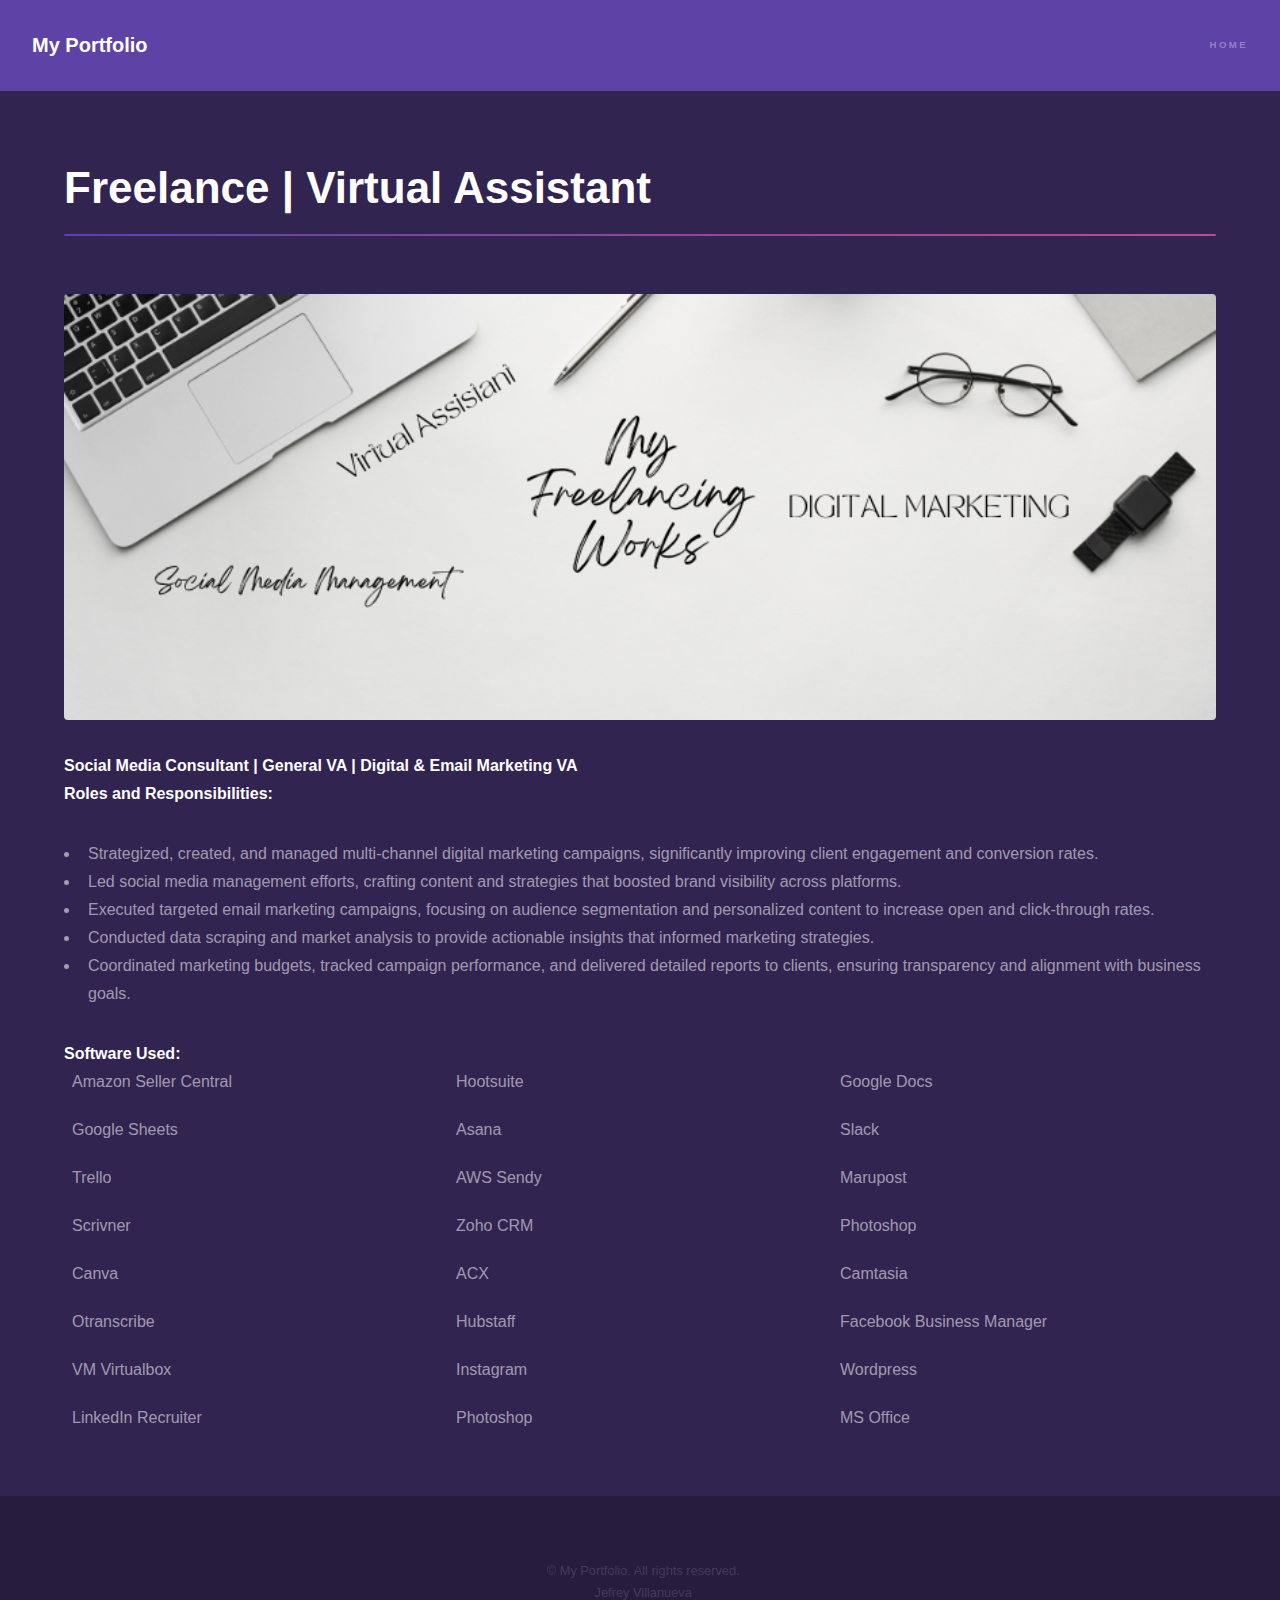
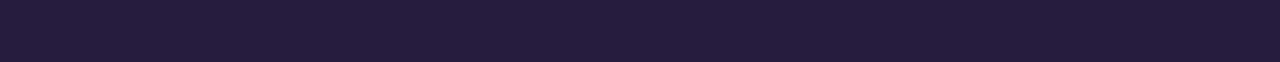
==== freelance.html @ d8a129a6 "Add files via upload" ====
<!DOCTYPE HTML>
<html>
	<head>
		<title>My Portfolio - Freelance Page</title>
		<meta charset="utf-8" />
		<meta name="viewport" content="width=device-width, initial-scale=1, user-scalable=no" />
		<link rel="stylesheet" href="assets/css/main.css" />
		<noscript><link rel="stylesheet" href="assets/css/noscript.css" /></noscript>
	</head>
	<body class="is-preload">

		<!-- Header -->
			<header id="header">
				<a href="index.html" class="title">My Portfolio</a>
				<nav>
					<ul>
						<li><a href="index.html">Home</a></li>
						<!--<li><a href="generic.html" class="active">Generic</a></li>-->
						<!-- <li><a href="elements.html">Elements</a></li> -->
					</ul>
				</nav>
			</header>

		<!-- Wrapper -->
			<div id="wrapper">

				<!-- Main -->
					<section id="main" class="wrapper">
						<div class="inner">
							<h1 class="major">Freelance | Virtual Assistant</h1>
							<span class="image fit"><img src="images/freelancing.png" alt="" /></span>
							<p><strong>Social Media Consultant | General VA | Digital & Email Marketing VA</strong><br />
								<strong>Roles and Responsibilities:</strong>
								<ul>
									<li>Strategized, created, and managed multi-channel digital marketing campaigns, significantly improving client engagement and conversion rates.</li>
									<li>Led social media management efforts, crafting content and strategies that boosted brand visibility across platforms.</li>
									<li>Executed targeted email marketing campaigns, focusing on audience segmentation and personalized content to increase open and click-through rates.</li>
									<li>Conducted data scraping and market analysis to provide actionable insights that informed marketing strategies.</li>
									<li>Coordinated marketing budgets, tracked campaign performance, and delivered detailed reports to clients, ensuring transparency and alignment with business goals.</li>
								</ul>
								<strong>Software Used:</strong>
								<style>
									.column-list {
										display: flex;
										flex-wrap: wrap;
										gap: 20px; /* Space between items */
										list-style: none; /* Remove default bullets */
										padding: 0;
									}
							
									.column-list li {
										width: calc(33.333% - 20px); /* 3 columns with gap adjustment */
									}
								</style>
								 <ul class="column-list">
									<li>Amazon Seller Central</li>
									<li>Hootsuite</li>
									<li>Google Docs</li>
									<li>Google Sheets</li>
									<li>Asana</li>
									<li>Slack</li>
									<li>Trello</li>
									<li>AWS Sendy</li>
									<li>Marupost</li>
									<li>Scrivner</li>
									<li>Zoho CRM</li>
									<li>Photoshop</li>
									<li>Canva</li>
									<li>ACX</li>
									<li>Camtasia</li>
									<li>Otranscribe</li>
									<li>Hubstaff</li>
									<li>Facebook Business Manager</li>
									<li>VM Virtualbox</li>
									<li>Instagram</li>
									<li>Wordpress</li>
									<li>LinkedIn Recruiter</li>
									<li>Photoshop</li>
									<li>MS Office</li>
									
								</ul>
							</p>
						</div>
					</section>

			</div>

		<!-- Footer -->
			<footer id="footer" class="wrapper alt">
				<div class="inner">
					<ul class="menu">
						<center><li>&copy; My Portfolio. All rights reserved.</li><li>Jefrey Villanueva</a></li></center>
					</ul>
				</div>
			</footer>

		<!-- Scripts -->
			<script src="assets/js/jquery.min.js"></script>
			<script src="assets/js/jquery.scrollex.min.js"></script>
			<script src="assets/js/jquery.scrolly.min.js"></script>
			<script src="assets/js/browser.min.js"></script>
			<script src="assets/js/breakpoints.min.js"></script>
			<script src="assets/js/util.js"></script>
			<script src="assets/js/main.js"></script>

	</body>
</html>
---- assets/css/main.css ----
@import url(fontawesome-all.min.css);


html, body, div, span, applet, object,
iframe, h1, h2, h3, h4, h5, h6, p, blockquote,
pre, a, abbr, acronym, address, big, cite,
code, del, dfn, em, img, ins, kbd, q, s, samp,
small, strike, strong, sub, sup, tt, var, b,
u, i, center, dl, dt, dd, ol, ul, li, fieldset,
form, label, legend, table, caption, tbody,
tfoot, thead, tr, th, td, article, aside,
canvas, details, embed, figure, figcaption,
footer, header, hgroup, menu, nav, output, ruby,
section, summary, time, mark, audio, video {
	margin: 0;
	padding: 0;
	border: 0;
	font-size: 100%;
	font: inherit;
	vertical-align: baseline;}

article, aside, details, figcaption, figure,
footer, header, hgroup, menu, nav, section {
	display: block;}

body {
	line-height: 1;
}

ol, ul {
	list-style: none;
}

blockquote, q {
	quotes: none;
}

	blockquote:before, blockquote:after, q:before, q:after {
		content: '';
		content: none;
	}

table {
	border-collapse: collapse;
	border-spacing: 0;
}

body {
	-webkit-text-size-adjust: none;
}

mark {
	background-color: transparent;
	color: inherit;
}

input::-moz-focus-inner {
	border: 0;
	padding: 0;
}

input, select, textarea {
	-moz-appearance: none;
	-webkit-appearance: none;
	-ms-appearance: none;
	appearance: none;
}

/* Basic */

	@-ms-viewport {
		width: device-width;
	}

	body {
		-ms-overflow-style: scrollbar;
	}

	@media screen and (max-width: 480px) {

		html, body {
			min-width: 320px;
		}

	}

	html {
		box-sizing: border-box;
	}

	*, *:before, *:after {
		box-sizing: inherit;
	}

	body {
		background: #312450;
	}

		body.is-preload *, body.is-preload *:before, body.is-preload *:after {
			-moz-animation: none !important;
			-webkit-animation: none !important;
			-ms-animation: none !important;
			animation: none !important;
			-moz-transition: none !important;
			-webkit-transition: none !important;
			-ms-transition: none !important;
			transition: none !important;
		}

/* Type */

	body, input, select, textarea {
		color: rgba(255, 255, 255, 0.55);
		font-family: Arial, Helvetica, sans-serif;
		font-size: 16.5pt;
		font-weight: normal;
		line-height: 1.75;
	}

		@media screen and (max-width: 1680px) {

			body, input, select, textarea {
				font-size: 13pt;
			}

		}

		@media screen and (max-width: 1280px) {

			body, input, select, textarea {
				font-size: 12pt;
			}

		}

		@media screen and (max-width: 360px) {

			body, input, select, textarea {
				font-size: 11pt;
			}

		}

	a {
		-moz-transition: color 0.2s ease, border-bottom-color 0.2s ease;
		-webkit-transition: color 0.2s ease, border-bottom-color 0.2s ease;
		-ms-transition: color 0.2s ease, border-bottom-color 0.2s ease;
		transition: color 0.2s ease, border-bottom-color 0.2s ease;
		border-bottom: dotted 1px rgba(255, 255, 255, 0.35);
		color: inherit;
		text-decoration: none;
	}

		a:hover {
			border-bottom-color: transparent;
			color: #ffffff;
		}

	strong, b {
		color: #ffffff;
		font-weight: bold;
	}

	em, i {
		font-style: italic;
	}

	p {
		margin: 0 0 2em 0;
	}

	h1, h2, h3, h4, h5, h6 {
		color: #ffffff;
		font-weight: bold;
		line-height: 1.5;
		margin: 0 0 0.5em 0;
	}

		h1 a, h2 a, h3 a, h4 a, h5 a, h6 a {
			color: inherit;
			text-decoration: none;
		}

	h1 {
		font-size: 2.75em;
	}

		h1.major {
			margin: 0 0 1.3em 0;
			position: relative;
			padding-bottom: 0.35em;
		}

			h1.major:after {
				background-image: -moz-linear-gradient(to right, #5e42a6, #b74e91);
				background-image: -webkit-linear-gradient(to right, #5e42a6, #b74e91);
				background-image: -ms-linear-gradient(to right, #5e42a6, #b74e91);
				background-image: linear-gradient(to right, #5e42a6, #b74e91);
				-moz-transition: max-width 0.2s ease;
				-webkit-transition: max-width 0.2s ease;
				-ms-transition: max-width 0.2s ease;
				transition: max-width 0.2s ease;
				border-radius: 0.2em;
				bottom: 0;
				content: '';
				height: 0.05em;
				position: absolute;
				right: 0;
				width: 100%;
			}

	h2 {
		font-size: 1.75em;
	}

	h3 {
		font-size: 1.1em;
	}

	h4 {
		font-size: 1em;
	}

	h5 {
		font-size: 0.8em;
	}

	h6 {
		font-size: 0.6em;
	}

	@media screen and (max-width: 736px) {

		h1 {
			font-size: 2em;
		}

		h2 {
			font-size: 1.25em;
		}

		h3 {
			font-size: 1em;
		}

		h4 {
			font-size: 0.8em;
		}

		h5 {
			font-size: 0.6em;
		}

		h6 {
			font-size: 0.6em;
		}

	}

	sub {
		font-size: 0.8em;
		position: relative;
		top: 0.5em;
	}

	sup {
		font-size: 0.8em;
		position: relative;
		top: -0.5em;
	}

	blockquote {
		border-left: solid 4px rgba(255, 255, 255, 0.15);
		font-style: italic;
		margin: 0 0 2em 0;
		padding: 0.5em 0 0.5em 2em;
	}

	code {
		background: rgba(255, 255, 255, 0.05);
		border-radius: 0.25em;
		border: solid 1px rgba(255, 255, 255, 0.15);
		font-family: "Courier New", monospace;
		font-size: 0.9em;
		margin: 0 0.25em;
		padding: 0.25em 0.65em;
	}

	pre {
		-webkit-overflow-scrolling: touch;
		font-family: "Courier New", monospace;
		font-size: 0.9em;
		margin: 0 0 2em 0;
	}

		pre code {
			display: block;
			line-height: 1.75em;
			padding: 1em 1.5em;
			overflow-x: auto;
		}

	hr {
		border: 0;
		border-bottom: solid 1px rgba(255, 255, 255, 0.15);
		margin: 2em 0;
	}

		hr.major {
			margin: 3em 0;
		}

	.align-left {
		text-align: left;
	}

	.align-center {
		text-align: center;
	}

	.align-right {
		text-align: right;
	}

/* Row */

	.row {
		display: flex;
		flex-wrap: wrap;
		box-sizing: border-box;
		align-items: stretch;
	}

		.row > * {
			box-sizing: border-box;
		}

		.row.gtr-uniform > * > :last-child {
			margin-bottom: 0;
		}

		.row.aln-left {
			justify-content: flex-start;
		}

		.row.aln-center {
			justify-content: center;
		}

		.row.aln-right {
			justify-content: flex-end;
		}

		.row.aln-top {
			align-items: flex-start;
		}

		.row.aln-middle {
			align-items: center;
		}

		.row.aln-bottom {
			align-items: flex-end;
		}

		.row > .imp {
			order: -1;
		}

		.row > .col-1 {
			width: 8.33333%;
		}

		.row > .off-1 {
			margin-left: 8.33333%;
		}

		.row > .col-2 {
			width: 16.66667%;
		}

		.row > .off-2 {
			margin-left: 16.66667%;
		}

		.row > .col-3 {
			width: 25%;
		}

		.row > .off-3 {
			margin-left: 25%;
		}

		.row > .col-4 {
			width: 33.33333%;
		}

		.row > .off-4 {
			margin-left: 33.33333%;
		}

		.row > .col-5 {
			width: 41.66667%;
		}

		.row > .off-5 {
			margin-left: 41.66667%;
		}

		.row > .col-6 {
			width: 50%;
		}

		.row > .off-6 {
			margin-left: 50%;
		}

		.row > .col-7 {
			width: 58.33333%;
		}

		.row > .off-7 {
			margin-left: 58.33333%;
		}

		.row > .col-8 {
			width: 66.66667%;
		}

		.row > .off-8 {
			margin-left: 66.66667%;
		}

		.row > .col-9 {
			width: 75%;
		}

		.row > .off-9 {
			margin-left: 75%;
		}

		.row > .col-10 {
			width: 83.33333%;
		}

		.row > .off-10 {
			margin-left: 83.33333%;
		}

		.row > .col-11 {
			width: 91.66667%;
		}

		.row > .off-11 {
			margin-left: 91.66667%;
		}

		.row > .col-12 {
			width: 100%;
		}

		.row > .off-12 {
			margin-left: 100%;
		}

		.row.gtr-0 {
			margin-top: 0;
			margin-left: 0em;
		}

			.row.gtr-0 > * {
				padding: 0 0 0 0em;
			}

			.row.gtr-0.gtr-uniform {
				margin-top: 0em;
			}

				.row.gtr-0.gtr-uniform > * {
					padding-top: 0em;
				}

		.row.gtr-25 {
			margin-top: 0;
			margin-left: -0.375em;
		}

			.row.gtr-25 > * {
				padding: 0 0 0 0.375em;
			}

			.row.gtr-25.gtr-uniform {
				margin-top: -0.375em;
			}

				.row.gtr-25.gtr-uniform > * {
					padding-top: 0.375em;
				}

		.row.gtr-50 {
			margin-top: 0;
			margin-left: -0.75em;
		}

			.row.gtr-50 > * {
				padding: 0 0 0 0.75em;
			}

			.row.gtr-50.gtr-uniform {
				margin-top: -0.75em;
			}

				.row.gtr-50.gtr-uniform > * {
					padding-top: 0.75em;
				}

		.row {
			margin-top: 0;
			margin-left: -1.5em;
		}

			.row > * {
				padding: 0 0 0 1.5em;
			}

			.row.gtr-uniform {
				margin-top: -1.5em;
			}

				.row.gtr-uniform > * {
					padding-top: 1.5em;
				}

		.row.gtr-150 {
			margin-top: 0;
			margin-left: -2.25em;
		}

			.row.gtr-150 > * {
				padding: 0 0 0 2.25em;
			}

			.row.gtr-150.gtr-uniform {
				margin-top: -2.25em;
			}

				.row.gtr-150.gtr-uniform > * {
					padding-top: 2.25em;
				}

		.row.gtr-200 {
			margin-top: 0;
			margin-left: -3em;
		}

			.row.gtr-200 > * {
				padding: 0 0 0 3em;
			}

			.row.gtr-200.gtr-uniform {
				margin-top: -3em;
			}

				.row.gtr-200.gtr-uniform > * {
					padding-top: 3em;
				}

		@media screen and (max-width: 1680px) {

			.row {
				display: flex;
				flex-wrap: wrap;
				box-sizing: border-box;
				align-items: stretch;
			}

				.row > * {
					box-sizing: border-box;
				}

				.row.gtr-uniform > * > :last-child {
					margin-bottom: 0;
				}

				.row.aln-left {
					justify-content: flex-start;
				}

				.row.aln-center {
					justify-content: center;
				}

				.row.aln-right {
					justify-content: flex-end;
				}

				.row.aln-top {
					align-items: flex-start;
				}

				.row.aln-middle {
					align-items: center;
				}

				.row.aln-bottom {
					align-items: flex-end;
				}

				.row > .imp-xlarge {
					order: -1;
				}

				.row > .col-1-xlarge {
					width: 8.33333%;
				}

				.row > .off-1-xlarge {
					margin-left: 8.33333%;
				}

				.row > .col-2-xlarge {
					width: 16.66667%;
				}

				.row > .off-2-xlarge {
					margin-left: 16.66667%;
				}

				.row > .col-3-xlarge {
					width: 25%;
				}

				.row > .off-3-xlarge {
					margin-left: 25%;
				}

				.row > .col-4-xlarge {
					width: 33.33333%;
				}

				.row > .off-4-xlarge {
					margin-left: 33.33333%;
				}

				.row > .col-5-xlarge {
					width: 41.66667%;
				}

				.row > .off-5-xlarge {
					margin-left: 41.66667%;
				}

				.row > .col-6-xlarge {
					width: 50%;
				}

				.row > .off-6-xlarge {
					margin-left: 50%;
				}

				.row > .col-7-xlarge {
					width: 58.33333%;
				}

				.row > .off-7-xlarge {
					margin-left: 58.33333%;
				}

				.row > .col-8-xlarge {
					width: 66.66667%;
				}

				.row > .off-8-xlarge {
					margin-left: 66.66667%;
				}

				.row > .col-9-xlarge {
					width: 75%;
				}

				.row > .off-9-xlarge {
					margin-left: 75%;
				}

				.row > .col-10-xlarge {
					width: 83.33333%;
				}

				.row > .off-10-xlarge {
					margin-left: 83.33333%;
				}

				.row > .col-11-xlarge {
					width: 91.66667%;
				}

				.row > .off-11-xlarge {
					margin-left: 91.66667%;
				}

				.row > .col-12-xlarge {
					width: 100%;
				}

				.row > .off-12-xlarge {
					margin-left: 100%;
				}

				.row.gtr-0 {
					margin-top: 0;
					margin-left: 0em;
				}

					.row.gtr-0 > * {
						padding: 0 0 0 0em;
					}

					.row.gtr-0.gtr-uniform {
						margin-top: 0em;
					}

						.row.gtr-0.gtr-uniform > * {
							padding-top: 0em;
						}

				.row.gtr-25 {
					margin-top: 0;
					margin-left: -0.375em;
				}

					.row.gtr-25 > * {
						padding: 0 0 0 0.375em;
					}

					.row.gtr-25.gtr-uniform {
						margin-top: -0.375em;
					}

						.row.gtr-25.gtr-uniform > * {
							padding-top: 0.375em;
						}

				.row.gtr-50 {
					margin-top: 0;
					margin-left: -0.75em;
				}

					.row.gtr-50 > * {
						padding: 0 0 0 0.75em;
					}

					.row.gtr-50.gtr-uniform {
						margin-top: -0.75em;
					}

						.row.gtr-50.gtr-uniform > * {
							padding-top: 0.75em;
						}

				.row {
					margin-top: 0;
					margin-left: -1.5em;
				}

					.row > * {
						padding: 0 0 0 1.5em;
					}

					.row.gtr-uniform {
						margin-top: -1.5em;
					}

						.row.gtr-uniform > * {
							padding-top: 1.5em;
						}

				.row.gtr-150 {
					margin-top: 0;
					margin-left: -2.25em;
				}

					.row.gtr-150 > * {
						padding: 0 0 0 2.25em;
					}

					.row.gtr-150.gtr-uniform {
						margin-top: -2.25em;
					}

						.row.gtr-150.gtr-uniform > * {
							padding-top: 2.25em;
						}

				.row.gtr-200 {
					margin-top: 0;
					margin-left: -3em;
				}

					.row.gtr-200 > * {
						padding: 0 0 0 3em;
					}

					.row.gtr-200.gtr-uniform {
						margin-top: -3em;
					}

						.row.gtr-200.gtr-uniform > * {
							padding-top: 3em;
						}

		}

		@media screen and (max-width: 1280px) {

			.row {
				display: flex;
				flex-wrap: wrap;
				box-sizing: border-box;
				align-items: stretch;
			}

				.row > * {
					box-sizing: border-box;
				}

				.row.gtr-uniform > * > :last-child {
					margin-bottom: 0;
				}

				.row.aln-left {
					justify-content: flex-start;
				}

				.row.aln-center {
					justify-content: center;
				}

				.row.aln-right {
					justify-content: flex-end;
				}

				.row.aln-top {
					align-items: flex-start;
				}

				.row.aln-middle {
					align-items: center;
				}

				.row.aln-bottom {
					align-items: flex-end;
				}

				.row > .imp-large {
					order: -1;
				}

				.row > .col-1-large {
					width: 8.33333%;
				}

				.row > .off-1-large {
					margin-left: 8.33333%;
				}

				.row > .col-2-large {
					width: 16.66667%;
				}

				.row > .off-2-large {
					margin-left: 16.66667%;
				}

				.row > .col-3-large {
					width: 25%;
				}

				.row > .off-3-large {
					margin-left: 25%;
				}

				.row > .col-4-large {
					width: 33.33333%;
				}

				.row > .off-4-large {
					margin-left: 33.33333%;
				}

				.row > .col-5-large {
					width: 41.66667%;
				}

				.row > .off-5-large {
					margin-left: 41.66667%;
				}

				.row > .col-6-large {
					width: 50%;
				}

				.row > .off-6-large {
					margin-left: 50%;
				}

				.row > .col-7-large {
					width: 58.33333%;
				}

				.row > .off-7-large {
					margin-left: 58.33333%;
				}

				.row > .col-8-large {
					width: 66.66667%;
				}

				.row > .off-8-large {
					margin-left: 66.66667%;
				}

				.row > .col-9-large {
					width: 75%;
				}

				.row > .off-9-large {
					margin-left: 75%;
				}

				.row > .col-10-large {
					width: 83.33333%;
				}

				.row > .off-10-large {
					margin-left: 83.33333%;
				}

				.row > .col-11-large {
					width: 91.66667%;
				}

				.row > .off-11-large {
					margin-left: 91.66667%;
				}

				.row > .col-12-large {
					width: 100%;
				}

				.row > .off-12-large {
					margin-left: 100%;
				}

				.row.gtr-0 {
					margin-top: 0;
					margin-left: 0em;
				}

					.row.gtr-0 > * {
						padding: 0 0 0 0em;
					}

					.row.gtr-0.gtr-uniform {
						margin-top: 0em;
					}

						.row.gtr-0.gtr-uniform > * {
							padding-top: 0em;
						}

				.row.gtr-25 {
					margin-top: 0;
					margin-left: -0.375em;
				}

					.row.gtr-25 > * {
						padding: 0 0 0 0.375em;
					}

					.row.gtr-25.gtr-uniform {
						margin-top: -0.375em;
					}

						.row.gtr-25.gtr-uniform > * {
							padding-top: 0.375em;
						}

				.row.gtr-50 {
					margin-top: 0;
					margin-left: -0.75em;
				}

					.row.gtr-50 > * {
						padding: 0 0 0 0.75em;
					}

					.row.gtr-50.gtr-uniform {
						margin-top: -0.75em;
					}

						.row.gtr-50.gtr-uniform > * {
							padding-top: 0.75em;
						}

				.row {
					margin-top: 0;
					margin-left: -1.5em;
				}

					.row > * {
						padding: 0 0 0 1.5em;
					}

					.row.gtr-uniform {
						margin-top: -1.5em;
					}

						.row.gtr-uniform > * {
							padding-top: 1.5em;
						}

				.row.gtr-150 {
					margin-top: 0;
					margin-left: -2.25em;
				}

					.row.gtr-150 > * {
						padding: 0 0 0 2.25em;
					}

					.row.gtr-150.gtr-uniform {
						margin-top: -2.25em;
					}

						.row.gtr-150.gtr-uniform > * {
							padding-top: 2.25em;
						}

				.row.gtr-200 {
					margin-top: 0;
					margin-left: -3em;
				}

					.row.gtr-200 > * {
						padding: 0 0 0 3em;
					}

					.row.gtr-200.gtr-uniform {
						margin-top: -3em;
					}

						.row.gtr-200.gtr-uniform > * {
							padding-top: 3em;
						}

		}

		@media screen and (max-width: 980px) {

			.row {
				display: flex;
				flex-wrap: wrap;
				box-sizing: border-box;
				align-items: stretch;
			}

				.row > * {
					box-sizing: border-box;
				}

				.row.gtr-uniform > * > :last-child {
					margin-bottom: 0;
				}

				.row.aln-left {
					justify-content: flex-start;
				}

				.row.aln-center {
					justify-content: center;
				}

				.row.aln-right {
					justify-content: flex-end;
				}

				.row.aln-top {
					align-items: flex-start;
				}

				.row.aln-middle {
					align-items: center;
				}

				.row.aln-bottom {
					align-items: flex-end;
				}

				.row > .imp-medium {
					order: -1;
				}

				.row > .col-1-medium {
					width: 8.33333%;
				}

				.row > .off-1-medium {
					margin-left: 8.33333%;
				}

				.row > .col-2-medium {
					width: 16.66667%;
				}

				.row > .off-2-medium {
					margin-left: 16.66667%;
				}

				.row > .col-3-medium {
					width: 25%;
				}

				.row > .off-3-medium {
					margin-left: 25%;
				}

				.row > .col-4-medium {
					width: 33.33333%;
				}

				.row > .off-4-medium {
					margin-left: 33.33333%;
				}

				.row > .col-5-medium {
					width: 41.66667%;
				}

				.row > .off-5-medium {
					margin-left: 41.66667%;
				}

				.row > .col-6-medium {
					width: 50%;
				}

				.row > .off-6-medium {
					margin-left: 50%;
				}

				.row > .col-7-medium {
					width: 58.33333%;
				}

				.row > .off-7-medium {
					margin-left: 58.33333%;
				}

				.row > .col-8-medium {
					width: 66.66667%;
				}

				.row > .off-8-medium {
					margin-left: 66.66667%;
				}

				.row > .col-9-medium {
					width: 75%;
				}

				.row > .off-9-medium {
					margin-left: 75%;
				}

				.row > .col-10-medium {
					width: 83.33333%;
				}

				.row > .off-10-medium {
					margin-left: 83.33333%;
				}

				.row > .col-11-medium {
					width: 91.66667%;
				}

				.row > .off-11-medium {
					margin-left: 91.66667%;
				}

				.row > .col-12-medium {
					width: 100%;
				}

				.row > .off-12-medium {
					margin-left: 100%;
				}

				.row.gtr-0 {
					margin-top: 0;
					margin-left: 0em;
				}

					.row.gtr-0 > * {
						padding: 0 0 0 0em;
					}

					.row.gtr-0.gtr-uniform {
						margin-top: 0em;
					}

						.row.gtr-0.gtr-uniform > * {
							padding-top: 0em;
						}

				.row.gtr-25 {
					margin-top: 0;
					margin-left: -0.375em;
				}

					.row.gtr-25 > * {
						padding: 0 0 0 0.375em;
					}

					.row.gtr-25.gtr-uniform {
						margin-top: -0.375em;
					}

						.row.gtr-25.gtr-uniform > * {
							padding-top: 0.375em;
						}

				.row.gtr-50 {
					margin-top: 0;
					margin-left: -0.75em;
				}

					.row.gtr-50 > * {
						padding: 0 0 0 0.75em;
					}

					.row.gtr-50.gtr-uniform {
						margin-top: -0.75em;
					}

						.row.gtr-50.gtr-uniform > * {
							padding-top: 0.75em;
						}

				.row {
					margin-top: 0;
					margin-left: -1.5em;
				}

					.row > * {
						padding: 0 0 0 1.5em;
					}

					.row.gtr-uniform {
						margin-top: -1.5em;
					}

						.row.gtr-uniform > * {
							padding-top: 1.5em;
						}

				.row.gtr-150 {
					margin-top: 0;
					margin-left: -2.25em;
				}

					.row.gtr-150 > * {
						padding: 0 0 0 2.25em;
					}

					.row.gtr-150.gtr-uniform {
						margin-top: -2.25em;
					}

						.row.gtr-150.gtr-uniform > * {
							padding-top: 2.25em;
						}

				.row.gtr-200 {
					margin-top: 0;
					margin-left: -3em;
				}

					.row.gtr-200 > * {
						padding: 0 0 0 3em;
					}

					.row.gtr-200.gtr-uniform {
						margin-top: -3em;
					}

						.row.gtr-200.gtr-uniform > * {
							padding-top: 3em;
						}

		}

		@media screen and (max-width: 736px) {

			.row {
				display: flex;
				flex-wrap: wrap;
				box-sizing: border-box;
				align-items: stretch;
			}

				.row > * {
					box-sizing: border-box;
				}

				.row.gtr-uniform > * > :last-child {
					margin-bottom: 0;
				}

				.row.aln-left {
					justify-content: flex-start;
				}

				.row.aln-center {
					justify-content: center;
				}

				.row.aln-right {
					justify-content: flex-end;
				}

				.row.aln-top {
					align-items: flex-start;
				}

				.row.aln-middle {
					align-items: center;
				}

				.row.aln-bottom {
					align-items: flex-end;
				}

				.row > .imp-small {
					order: -1;
				}

				.row > .col-1-small {
					width: 8.33333%;
				}

				.row > .off-1-small {
					margin-left: 8.33333%;
				}

				.row > .col-2-small {
					width: 16.66667%;
				}

				.row > .off-2-small {
					margin-left: 16.66667%;
				}

				.row > .col-3-small {
					width: 25%;
				}

				.row > .off-3-small {
					margin-left: 25%;
				}

				.row > .col-4-small {
					width: 33.33333%;
				}

				.row > .off-4-small {
					margin-left: 33.33333%;
				}

				.row > .col-5-small {
					width: 41.66667%;
				}

				.row > .off-5-small {
					margin-left: 41.66667%;
				}

				.row > .col-6-small {
					width: 50%;
				}

				.row > .off-6-small {
					margin-left: 50%;
				}

				.row > .col-7-small {
					width: 58.33333%;
				}

				.row > .off-7-small {
					margin-left: 58.33333%;
				}

				.row > .col-8-small {
					width: 66.66667%;
				}

				.row > .off-8-small {
					margin-left: 66.66667%;
				}

				.row > .col-9-small {
					width: 75%;
				}

				.row > .off-9-small {
					margin-left: 75%;
				}

				.row > .col-10-small {
					width: 83.33333%;
				}

				.row > .off-10-small {
					margin-left: 83.33333%;
				}

				.row > .col-11-small {
					width: 91.66667%;
				}

				.row > .off-11-small {
					margin-left: 91.66667%;
				}

				.row > .col-12-small {
					width: 100%;
				}

				.row > .off-12-small {
					margin-left: 100%;
				}

				.row.gtr-0 {
					margin-top: 0;
					margin-left: 0em;
				}

					.row.gtr-0 > * {
						padding: 0 0 0 0em;
					}

					.row.gtr-0.gtr-uniform {
						margin-top: 0em;
					}

						.row.gtr-0.gtr-uniform > * {
							padding-top: 0em;
						}

				.row.gtr-25 {
					margin-top: 0;
					margin-left: -0.375em;
				}

					.row.gtr-25 > * {
						padding: 0 0 0 0.375em;
					}

					.row.gtr-25.gtr-uniform {
						margin-top: -0.375em;
					}

						.row.gtr-25.gtr-uniform > * {
							padding-top: 0.375em;
						}

				.row.gtr-50 {
					margin-top: 0;
					margin-left: -0.75em;
				}

					.row.gtr-50 > * {
						padding: 0 0 0 0.75em;
					}

					.row.gtr-50.gtr-uniform {
						margin-top: -0.75em;
					}

						.row.gtr-50.gtr-uniform > * {
							padding-top: 0.75em;
						}

				.row {
					margin-top: 0;
					margin-left: -1.5em;
				}

					.row > * {
						padding: 0 0 0 1.5em;
					}

					.row.gtr-uniform {
						margin-top: -1.5em;
					}

						.row.gtr-uniform > * {
							padding-top: 1.5em;
						}

				.row.gtr-150 {
					margin-top: 0;
					margin-left: -2.25em;
				}

					.row.gtr-150 > * {
						padding: 0 0 0 2.25em;
					}

					.row.gtr-150.gtr-uniform {
						margin-top: -2.25em;
					}

						.row.gtr-150.gtr-uniform > * {
							padding-top: 2.25em;
						}

				.row.gtr-200 {
					margin-top: 0;
					margin-left: -3em;
				}

					.row.gtr-200 > * {
						padding: 0 0 0 3em;
					}

					.row.gtr-200.gtr-uniform {
						margin-top: -3em;
					}

						.row.gtr-200.gtr-uniform > * {
							padding-top: 3em;
						}

		}

		@media screen and (max-width: 480px) {

			.row {
				display: flex;
				flex-wrap: wrap;
				box-sizing: border-box;
				align-items: stretch;
			}

				.row > * {
					box-sizing: border-box;
				}

				.row.gtr-uniform > * > :last-child {
					margin-bottom: 0;
				}

				.row.aln-left {
					justify-content: flex-start;
				}

				.row.aln-center {
					justify-content: center;
				}

				.row.aln-right {
					justify-content: flex-end;
				}

				.row.aln-top {
					align-items: flex-start;
				}

				.row.aln-middle {
					align-items: center;
				}

				.row.aln-bottom {
					align-items: flex-end;
				}

				.row > .imp-xsmall {
					order: -1;
				}

				.row > .col-1-xsmall {
					width: 8.33333%;
				}

				.row > .off-1-xsmall {
					margin-left: 8.33333%;
				}

				.row > .col-2-xsmall {
					width: 16.66667%;
				}

				.row > .off-2-xsmall {
					margin-left: 16.66667%;
				}

				.row > .col-3-xsmall {
					width: 25%;
				}

				.row > .off-3-xsmall {
					margin-left: 25%;
				}

				.row > .col-4-xsmall {
					width: 33.33333%;
				}

				.row > .off-4-xsmall {
					margin-left: 33.33333%;
				}

				.row > .col-5-xsmall {
					width: 41.66667%;
				}

				.row > .off-5-xsmall {
					margin-left: 41.66667%;
				}

				.row > .col-6-xsmall {
					width: 50%;
				}

				.row > .off-6-xsmall {
					margin-left: 50%;
				}

				.row > .col-7-xsmall {
					width: 58.33333%;
				}

				.row > .off-7-xsmall {
					margin-left: 58.33333%;
				}

				.row > .col-8-xsmall {
					width: 66.66667%;
				}

				.row > .off-8-xsmall {
					margin-left: 66.66667%;
				}

				.row > .col-9-xsmall {
					width: 75%;
				}

				.row > .off-9-xsmall {
					margin-left: 75%;
				}

				.row > .col-10-xsmall {
					width: 83.33333%;
				}

				.row > .off-10-xsmall {
					margin-left: 83.33333%;
				}

				.row > .col-11-xsmall {
					width: 91.66667%;
				}

				.row > .off-11-xsmall {
					margin-left: 91.66667%;
				}

				.row > .col-12-xsmall {
					width: 100%;
				}

				.row > .off-12-xsmall {
					margin-left: 100%;
				}

				.row.gtr-0 {
					margin-top: 0;
					margin-left: 0em;
				}

					.row.gtr-0 > * {
						padding: 0 0 0 0em;
					}

					.row.gtr-0.gtr-uniform {
						margin-top: 0em;
					}

						.row.gtr-0.gtr-uniform > * {
							padding-top: 0em;
						}

				.row.gtr-25 {
					margin-top: 0;
					margin-left: -0.375em;
				}

					.row.gtr-25 > * {
						padding: 0 0 0 0.375em;
					}

					.row.gtr-25.gtr-uniform {
						margin-top: -0.375em;
					}

						.row.gtr-25.gtr-uniform > * {
							padding-top: 0.375em;
						}

				.row.gtr-50 {
					margin-top: 0;
					margin-left: -0.75em;
				}

					.row.gtr-50 > * {
						padding: 0 0 0 0.75em;
					}

					.row.gtr-50.gtr-uniform {
						margin-top: -0.75em;
					}

						.row.gtr-50.gtr-uniform > * {
							padding-top: 0.75em;
						}

				.row {
					margin-top: 0;
					margin-left: -1.5em;
				}

					.row > * {
						padding: 0 0 0 1.5em;
					}

					.row.gtr-uniform {
						margin-top: -1.5em;
					}

						.row.gtr-uniform > * {
							padding-top: 1.5em;
						}

				.row.gtr-150 {
					margin-top: 0;
					margin-left: -2.25em;
				}

					.row.gtr-150 > * {
						padding: 0 0 0 2.25em;
					}

					.row.gtr-150.gtr-uniform {
						margin-top: -2.25em;
					}

						.row.gtr-150.gtr-uniform > * {
							padding-top: 2.25em;
						}

				.row.gtr-200 {
					margin-top: 0;
					margin-left: -3em;
				}

					.row.gtr-200 > * {
						padding: 0 0 0 3em;
					}

					.row.gtr-200.gtr-uniform {
						margin-top: -3em;
					}

						.row.gtr-200.gtr-uniform > * {
							padding-top: 3em;
						}

		}

/* Box */

	.box {
		border-radius: 0.25em;
		border: solid 1px rgba(255, 255, 255, 0.15);
		margin-bottom: 2em;
		padding: 1.5em;
	}

		.box > :last-child,
		.box > :last-child > :last-child,
		.box > :last-child > :last-child > :last-child {
			margin-bottom: 0;
		}

		.box.alt {
			border: 0;
			border-radius: 0;
			padding: 0;
		}

/* Button */

	input[type="submit"],
	input[type="reset"],
	input[type="button"],
	button,
	.button {
		-moz-appearance: none;
		-webkit-appearance: none;
		-ms-appearance: none;
		appearance: none;
		-moz-transition: border-color 0.2s ease;
		-webkit-transition: border-color 0.2s ease;
		-ms-transition: border-color 0.2s ease;
		transition: border-color 0.2s ease;
		background-color: transparent;
		border: solid 1px !important;
		border-color: rgba(255, 255, 255, 0.15) !important;
		border-radius: 3em;
		color: #ffffff !important;
		cursor: pointer;
		display: inline-block;
		font-size: 0.6em;
		font-weight: bold;
		height: calc(4.75em + 2px);
		letter-spacing: 0.25em;
		line-height: 4.75em;
		outline: 0;
		padding: 0 3.75em;
		position: relative;
		text-align: center;
		text-decoration: none;
		text-transform: uppercase;
		white-space: nowrap;
	}

		input[type="submit"]:after,
		input[type="reset"]:after,
		input[type="button"]:after,
		button:after,
		.button:after {
			-moz-transform: scale(0.25);
			-webkit-transform: scale(0.25);
			-ms-transform: scale(0.25);
			transform: scale(0.25);
			pointer-events: none;
			-moz-transition: opacity 0.2s ease, -moz-transform 0.2s ease;
			-webkit-transition: opacity 0.2s ease, -webkit-transform 0.2s ease;
			-ms-transition: opacity 0.2s ease, -ms-transform 0.2s ease;
			transition: opacity 0.2s ease, transform 0.2s ease;
			background: #ffffff;
			border-radius: 3em;
			content: '';
			height: 100%;
			left: 0;
			opacity: 0;
			position: absolute;
			top: 0;
			width: 100%;
		}

		input[type="submit"].icon:before,
		input[type="reset"].icon:before,
		input[type="button"].icon:before,
		button.icon:before,
		.button.icon:before {
			margin-right: 0.75em;
		}

		input[type="submit"].fit,
		input[type="reset"].fit,
		input[type="button"].fit,
		button.fit,
		.button.fit {
			width: 100%;
		}

		input[type="submit"].small,
		input[type="reset"].small,
		input[type="button"].small,
		button.small,
		.button.small {
			font-size: 0.4em;
		}

		input[type="submit"].large,
		input[type="reset"].large,
		input[type="button"].large,
		button.large,
		.button.large {
			font-size: 0.8em;
		}

		input[type="submit"].primary,
		input[type="reset"].primary,
		input[type="button"].primary,
		button.primary,
		.button.primary {
			background-color: #ffffff;
			color: #312450 !important;
		}

			input[type="submit"].primary:after,
			input[type="reset"].primary:after,
			input[type="button"].primary:after,
			button.primary:after,
			.button.primary:after {
				display: none;
			}

		input[type="submit"].disabled, input[type="submit"]:disabled,
		input[type="reset"].disabled,
		input[type="reset"]:disabled,
		input[type="button"].disabled,
		input[type="button"]:disabled,
		button.disabled,
		button:disabled,
		.button.disabled,
		.button:disabled {
			cursor: default;
			opacity: 0.5;
			pointer-events: none;
		}

		input[type="submit"]:hover,
		input[type="reset"]:hover,
		input[type="button"]:hover,
		button:hover,
		.button:hover {
			border-color: rgba(255, 255, 255, 0.55) !important;
		}

			input[type="submit"]:hover:after,
			input[type="reset"]:hover:after,
			input[type="button"]:hover:after,
			button:hover:after,
			.button:hover:after {
				opacity: 0.05;
				-moz-transform: scale(1);
				-webkit-transform: scale(1);
				-ms-transform: scale(1);
				transform: scale(1);
			}

			input[type="submit"]:hover:active,
			input[type="reset"]:hover:active,
			input[type="button"]:hover:active,
			button:hover:active,
			.button:hover:active {
				border-color: #ffffff !important;
			}

				input[type="submit"]:hover:active:after,
				input[type="reset"]:hover:active:after,
				input[type="button"]:hover:active:after,
				button:hover:active:after,
				.button:hover:active:after {
					opacity: 0.1;
				}

/* Features */

	.features {
		display: -moz-flex;
		display: -webkit-flex;
		display: -ms-flex;
		display: flex;
		-moz-flex-wrap: wrap;
		-webkit-flex-wrap: wrap;
		-ms-flex-wrap: wrap;
		flex-wrap: wrap;
		border-radius: 0.25em;
		border: solid 1px rgba(255, 255, 255, 0.15);
		background: rgba(255, 255, 255, 0.05);
		margin: 0 0 2em 0;
	}

		.features section {
			padding: 3.5em 3em 1em 7em ;
			width: 50%;
			border-top: solid 1px rgba(255, 255, 255, 0.15);
			position: relative;
		}

			.features section:nth-child(-n + 2) {
				border-top-width: 0;
			}

			.features section:nth-child(2n) {
				border-left: solid 1px rgba(255, 255, 255, 0.15);
			}

			.features section .icon {
				-moz-transition: opacity 0.5s ease, -moz-transform 0.5s ease;
				-webkit-transition: opacity 0.5s ease, -webkit-transform 0.5s ease;
				-ms-transition: opacity 0.5s ease, -ms-transform 0.5s ease;
				transition: opacity 0.5s ease, transform 0.5s ease;
				-moz-transition-delay: 1s;
				-webkit-transition-delay: 1s;
				-ms-transition-delay: 1s;
				transition-delay: 1s;
				-moz-transform: scale(1);
				-webkit-transform: scale(1);
				-ms-transform: scale(1);
				transform: scale(1);
				position: absolute;
				left: 3em;
				top: 3em;
				opacity: 1;
			}

			.features section:nth-child(1) .icon {
				-moz-transition-delay: 0.15s;
				-webkit-transition-delay: 0.15s;
				-ms-transition-delay: 0.15s;
				transition-delay: 0.15s;
			}

			.features section:nth-child(2) .icon {
				-moz-transition-delay: 0.3s;
				-webkit-transition-delay: 0.3s;
				-ms-transition-delay: 0.3s;
				transition-delay: 0.3s;
			}

			.features section:nth-child(3) .icon {
				-moz-transition-delay: 0.45s;
				-webkit-transition-delay: 0.45s;
				-ms-transition-delay: 0.45s;
				transition-delay: 0.45s;
			}

			.features section:nth-child(4) .icon {
				-moz-transition-delay: 0.6s;
				-webkit-transition-delay: 0.6s;
				-ms-transition-delay: 0.6s;
				transition-delay: 0.6s;
			}

			.features section:nth-child(5) .icon {
				-moz-transition-delay: 0.75s;
				-webkit-transition-delay: 0.75s;
				-ms-transition-delay: 0.75s;
				transition-delay: 0.75s;
			}

			.features section:nth-child(6) .icon {
				-moz-transition-delay: 0.9s;
				-webkit-transition-delay: 0.9s;
				-ms-transition-delay: 0.9s;
				transition-delay: 0.9s;
			}

			.features section:nth-child(7) .icon {
				-moz-transition-delay: 1.05s;
				-webkit-transition-delay: 1.05s;
				-ms-transition-delay: 1.05s;
				transition-delay: 1.05s;
			}

			.features section:nth-child(8) .icon {
				-moz-transition-delay: 1.2s;
				-webkit-transition-delay: 1.2s;
				-ms-transition-delay: 1.2s;
				transition-delay: 1.2s;
			}

			.features section:nth-child(9) .icon {
				-moz-transition-delay: 1.35s;
				-webkit-transition-delay: 1.35s;
				-ms-transition-delay: 1.35s;
				transition-delay: 1.35s;
			}

			.features section:nth-child(10) .icon {
				-moz-transition-delay: 1.5s;
				-webkit-transition-delay: 1.5s;
				-ms-transition-delay: 1.5s;
				transition-delay: 1.5s;
			}

			.features section:nth-child(11) .icon {
				-moz-transition-delay: 1.65s;
				-webkit-transition-delay: 1.65s;
				-ms-transition-delay: 1.65s;
				transition-delay: 1.65s;
			}

			.features section:nth-child(12) .icon {
				-moz-transition-delay: 1.8s;
				-webkit-transition-delay: 1.8s;
				-ms-transition-delay: 1.8s;
				transition-delay: 1.8s;
			}

			.features section:nth-child(13) .icon {
				-moz-transition-delay: 1.95s;
				-webkit-transition-delay: 1.95s;
				-ms-transition-delay: 1.95s;
				transition-delay: 1.95s;
			}

			.features section:nth-child(14) .icon {
				-moz-transition-delay: 2.1s;
				-webkit-transition-delay: 2.1s;
				-ms-transition-delay: 2.1s;
				transition-delay: 2.1s;
			}

			.features section:nth-child(15) .icon {
				-moz-transition-delay: 2.25s;
				-webkit-transition-delay: 2.25s;
				-ms-transition-delay: 2.25s;
				transition-delay: 2.25s;
			}

			.features section:nth-child(16) .icon {
				-moz-transition-delay: 2.4s;
				-webkit-transition-delay: 2.4s;
				-ms-transition-delay: 2.4s;
				transition-delay: 2.4s;
			}

			.features section:nth-child(17) .icon {
				-moz-transition-delay: 2.55s;
				-webkit-transition-delay: 2.55s;
				-ms-transition-delay: 2.55s;
				transition-delay: 2.55s;
			}

			.features section:nth-child(18) .icon {
				-moz-transition-delay: 2.7s;
				-webkit-transition-delay: 2.7s;
				-ms-transition-delay: 2.7s;
				transition-delay: 2.7s;
			}

			.features section:nth-child(19) .icon {
				-moz-transition-delay: 2.85s;
				-webkit-transition-delay: 2.85s;
				-ms-transition-delay: 2.85s;
				transition-delay: 2.85s;
			}

			.features section:nth-child(20) .icon {
				-moz-transition-delay: 3s;
				-webkit-transition-delay: 3s;
				-ms-transition-delay: 3s;
				transition-delay: 3s;
			}

		.features.inactive section .icon {
			-moz-transform: scale(0.5);
			-webkit-transform: scale(0.5);
			-ms-transform: scale(0.5);
			transform: scale(0.5);
			opacity: 0;
		}

		@media screen and (max-width: 980px) {

			.features {
				display: block;
			}

				.features section {
					border-top-width: 1px !important;
					border-left-width: 0 !important;
					width: 100%;
				}

					.features section:first-child {
						border-top-width: 0 !important;
					}

		}

		@media screen and (max-width: 736px) {

			.features section {
				padding: 2.5em 1.5em 0.1em 5.5em ;
			}

				.features section .icon {
					left: 1.5em;
					top: 2em;
				}

		}

		@media screen and (max-width: 480px) {

			.features section {
				padding: 2em 1.5em 0.1em 1.5em ;
			}

				.features section .icon {
					left: 0;
					position: relative;
					top: 0;
				}

		}

/* Form */

	form {
		margin: 0 0 2em 0;
	}

		form > :last-child {
			margin-bottom: 0;
		}

		form > .fields {
			display: -moz-flex;
			display: -webkit-flex;
			display: -ms-flex;
			display: flex;
			-moz-flex-wrap: wrap;
			-webkit-flex-wrap: wrap;
			-ms-flex-wrap: wrap;
			flex-wrap: wrap;
			width: calc(100% + 3em);
			margin: -1.5em 0 2em -1.5em;
		}

			form > .fields > .field {
				-moz-flex-grow: 0;
				-webkit-flex-grow: 0;
				-ms-flex-grow: 0;
				flex-grow: 0;
				-moz-flex-shrink: 0;
				-webkit-flex-shrink: 0;
				-ms-flex-shrink: 0;
				flex-shrink: 0;
				padding: 1.5em 0 0 1.5em;
				width: calc(100% - 1.5em);
			}

				form > .fields > .field.half {
					width: calc(50% - 0.75em);
				}

				form > .fields > .field.third {
					width: calc(100%/3 - 0.5em);
				}

				form > .fields > .field.quarter {
					width: calc(25% - 0.375em);
				}

		@media screen and (max-width: 480px) {

			form > .fields {
				width: calc(100% + 3em);
				margin: -1.5em 0 2em -1.5em;
			}

				form > .fields > .field {
					padding: 1.5em 0 0 1.5em;
					width: calc(100% - 1.5em);
				}

					form > .fields > .field.half {
						width: calc(100% - 1.5em);
					}

					form > .fields > .field.third {
						width: calc(100% - 1.5em);
					}

					form > .fields > .field.quarter {
						width: calc(100% - 1.5em);
					}

		}

	label {
		color: #ffffff;
		font-weight: bold;
		line-height: 1.5;
		margin: 0 0 0.7em 0;
		display: block;
		font-size: 1.1em;
	}

	input[type="text"],
	input[type="password"],
	input[type="email"],
	input[type="tel"],
	select,
	textarea {
		-moz-appearance: none;
		-webkit-appearance: none;
		-ms-appearance: none;
		appearance: none;
		background: rgba(255, 255, 255, 0.05);
		border-radius: 0.25em;
		border: none;
		border: solid 1px rgba(255, 255, 255, 0.15);
		color: inherit;
		display: block;
		outline: 0;
		padding: 0 1em;
		text-decoration: none;
		width: 100%;
	}

		input[type="text"]:invalid,
		input[type="password"]:invalid,
		input[type="email"]:invalid,
		input[type="tel"]:invalid,
		select:invalid,
		textarea:invalid {
			box-shadow: none;
		}

		input[type="text"]:focus,
		input[type="password"]:focus,
		input[type="email"]:focus,
		input[type="tel"]:focus,
		select:focus,
		textarea:focus {
			border-color: #ffffff;
			box-shadow: 0 0 0 1px #ffffff;
		}

	select {
		background-image: url("data:image/svg+xml;charset=utf8,%3Csvg xmlns='http://www.w3.org/2000/svg' width='40' height='40' preserveAspectRatio='none' viewBox='0 0 40 40'%3E%3Cpath d='M9.4,12.3l10.4,10.4l10.4-10.4c0.2-0.2,0.5-0.4,0.9-0.4c0.3,0,0.6,0.1,0.9,0.4l3.3,3.3c0.2,0.2,0.4,0.5,0.4,0.9 c0,0.4-0.1,0.6-0.4,0.9L20.7,31.9c-0.2,0.2-0.5,0.4-0.9,0.4c-0.3,0-0.6-0.1-0.9-0.4L4.3,17.3c-0.2-0.2-0.4-0.5-0.4-0.9 c0-0.4,0.1-0.6,0.4-0.9l3.3-3.3c0.2-0.2,0.5-0.4,0.9-0.4S9.1,12.1,9.4,12.3z' fill='rgba(255, 255, 255, 0.15)' /%3E%3C/svg%3E");
		background-size: 1.25rem;
		background-repeat: no-repeat;
		background-position: calc(100% - 1rem) center;
		height: 2.75em;
		padding-right: 2.75em;
		text-overflow: ellipsis;
	}

		select option {
			color: #ffffff;
			background: #312450;
		}

		select:focus::-ms-value {
			background-color: transparent;
		}

		select::-ms-expand {
			display: none;
		}

	input[type="text"],
	input[type="password"],
	input[type="email"],
	select {
		height: 2.75em;
	}

	textarea {
		padding: 0.75em 1em;
	}

		body.is-ie textarea {
			min-height: 10em;
		}

	input[type="checkbox"],
	input[type="radio"] {
		-moz-appearance: none;
		-webkit-appearance: none;
		-ms-appearance: none;
		appearance: none;
		display: block;
		float: left;
		margin-right: -2em;
		opacity: 0;
		width: 1em;
		z-index: -1;
	}

		input[type="checkbox"] + label,
		input[type="radio"] + label {
			text-decoration: none;
			color: rgba(255, 255, 255, 0.55);
			cursor: pointer;
			display: inline-block;
			font-size: 1em;
			font-weight: normal;
			padding-left: 2.4em;
			padding-right: 0.75em;
			position: relative;
		}

			input[type="checkbox"] + label:before,
			input[type="radio"] + label:before {
				-moz-osx-font-smoothing: grayscale;
				-webkit-font-smoothing: antialiased;
				display: inline-block;
				font-style: normal;
				font-variant: normal;
				text-rendering: auto;
				line-height: 1;
				text-transform: none !important;
				font-family: 'Font Awesome 5 Free';
				font-weight: 900;
			}

			input[type="checkbox"] + label:before,
			input[type="radio"] + label:before {
				background: rgba(255, 255, 255, 0.05);
				border-radius: 0.25em;
				border: solid 1px rgba(255, 255, 255, 0.15);
				content: '';
				display: inline-block;
				font-size: 0.8em;
				height: 2.0625em;
				left: 0;
				line-height: 2.0625em;
				position: absolute;
				text-align: center;
				top: 0;
				width: 2.0625em;
			}

		input[type="checkbox"]:checked + label:before,
		input[type="radio"]:checked + label:before {
			background: #ffffff;
			border-color: #ffffff;
			color: #b74e91;
			content: '\f00c';
		}

		input[type="checkbox"]:focus + label:before,
		input[type="radio"]:focus + label:before {
			border-color: #ffffff;
			box-shadow: 0 0 0 1px #ffffff;
		}

	input[type="checkbox"] + label:before {
		border-radius: 0.25em;
	}

	input[type="radio"] + label:before {
		border-radius: 100%;
	}

	::-webkit-input-placeholder {
		color: rgba(255, 255, 255, 0.35) !important;
		opacity: 1.0;
	}

	:-moz-placeholder {
		color: rgba(255, 255, 255, 0.35) !important;
		opacity: 1.0;
	}

	::-moz-placeholder {
		color: rgba(255, 255, 255, 0.35) !important;
		opacity: 1.0;
	}

	:-ms-input-placeholder {
		color: rgba(255, 255, 255, 0.35) !important;
		opacity: 1.0;
	}

/* Icon */

	.icon {
		text-decoration: none;
		border-bottom: none;
		position: relative;
	}

		.icon:before {
			-moz-osx-font-smoothing: grayscale;
			-webkit-font-smoothing: antialiased;
			display: inline-block;
			font-style: normal;
			font-variant: normal;
			text-rendering: auto;
			line-height: 1;
			text-transform: none !important;
			font-family: 'Font Awesome 5 Free';
			font-weight: 400;
		}

		.icon > .label {
			display: none;
		}

		.icon:before {
			line-height: inherit;
		}

		.icon.solid:before {
			font-weight: 900;
		}

		.icon.brands:before {
			font-family: 'Font Awesome 5 Brands';
		}

		.icon.major {
			width: 2.5em;
			height: 2.5em;
			display: block;
			background: #ffffff;
			border-radius: 100%;
			color: #312450;
			text-align: center;
			line-height: 2.5em;
			margin: 0 0 1.3em 0;
		}

			.icon.major:before {
				font-size: 1.25em;
			}

				.wrapper.style1 .icon.major:before {
					color: #5e42a6;
				}

				.wrapper.style1-alt .icon.major:before {
					color: #493382;
				}

				.wrapper.style2 .icon.major:before {
					color: #5052b5;
				}

				.wrapper.style2-alt .icon.major:before {
					color: #3e4094;
				}

				.wrapper.style3 .icon.major:before {
					color: #b74e91;
				}

				.wrapper.style3-alt .icon.major:before {
					color: #953d75;
				}

/* Image */

	.image {
		border-radius: 0.25em;
		border: 0;
		display: inline-block;
		position: relative;
	}

		.image img {
			border-radius: 0.25em;
			display: block;
		}

		.image.left, .image.right {
			max-width: 40%;
		}

			.image.left img, .image.right img {
				width: 100%;
			}

		.image.left {
			float: left;
			margin: 0 1.5em 1em 0;
			top: 0.25em;
		}

		.image.right {
			float: right;
			margin: 0 0 1em 1.5em;
			top: 0.25em;
		}

		.image.fit {
			display: block;
			margin: 0 0 2em 0;
			width: 100%;
		}

			.image.fit img {
				width: 100%;
			}

		.imageme.fit {
			display: block;
			margin: 0 0 2em 0;
			width: 50%;
		}
	
			.imageme.fit img {
				width: 50%;
			}
		

		.image.main {
			display: block;
			margin: 0 0 3em 0;
			width: 100%;
		}

			.image.main img {
				width: 100%;
			}

/* List */

	ol {
		list-style: decimal;
		margin: 0 0 2em 0;
		padding-left: 1.25em;
	}

		ol li {
			padding-left: 0.25em;
		}

	ul {
		list-style: disc;
		margin: 0 0 2em 0;
		padding-left: 1em;
	}

		ul li {
			padding-left: 0.5em;
		}

		ul.alt {
			list-style: none;
			padding-left: 0;
		}

			ul.alt li {
				border-top: solid 1px rgba(255, 255, 255, 0.15);
				padding: 0.5em 0;
			}

				ul.alt li:first-child {
					border-top: 0;
					padding-top: 0;
				}

	dl {
		margin: 0 0 2em 0;
	}

		dl dt {
			display: block;
			font-weight: bold;
			margin: 0 0 1em 0;
		}

		dl dd {
			margin-left: 2em;
		}

/* Actions */

	ul.actions {
		display: -moz-flex;
		display: -webkit-flex;
		display: -ms-flex;
		display: flex;
		cursor: default;
		list-style: none;
		margin-left: -1em;
		padding-left: 0;
	}

		ul.actions li {
			padding: 0 0 0 1em;
			vertical-align: middle;
		}

		ul.actions.special {
			-moz-justify-content: center;
			-webkit-justify-content: center;
			-ms-justify-content: center;
			justify-content: center;
			width: 100%;
			margin-left: 0;
		}

			ul.actions.special li:first-child {
				padding-left: 0;
			}

		ul.actions.stacked {
			-moz-flex-direction: column;
			-webkit-flex-direction: column;
			-ms-flex-direction: column;
			flex-direction: column;
			margin-left: 0;
		}

			ul.actions.stacked li {
				padding: 1.3em 0 0 0;
			}

				ul.actions.stacked li:first-child {
					padding-top: 0;
				}

		ul.actions.fit {
			width: calc(100% + 1em);
		}

			ul.actions.fit li {
				-moz-flex-grow: 1;
				-webkit-flex-grow: 1;
				-ms-flex-grow: 1;
				flex-grow: 1;
				-moz-flex-shrink: 1;
				-webkit-flex-shrink: 1;
				-ms-flex-shrink: 1;
				flex-shrink: 1;
				width: 100%;
			}

				ul.actions.fit li > * {
					width: 100%;
				}

			ul.actions.fit.stacked {
				width: 100%;
			}

		@media screen and (max-width: 480px) {

			ul.actions:not(.fixed) {
				-moz-flex-direction: column;
				-webkit-flex-direction: column;
				-ms-flex-direction: column;
				flex-direction: column;
				margin-left: 0;
				width: 100% !important;
			}

				ul.actions:not(.fixed) li {
					-moz-flex-grow: 1;
					-webkit-flex-grow: 1;
					-ms-flex-grow: 1;
					flex-grow: 1;
					-moz-flex-shrink: 1;
					-webkit-flex-shrink: 1;
					-ms-flex-shrink: 1;
					flex-shrink: 1;
					padding: 1em 0 0 0;
					text-align: center;
					width: 100%;
				}

					ul.actions:not(.fixed) li > * {
						width: 100%;
					}

					ul.actions:not(.fixed) li:first-child {
						padding-top: 0;
					}

					ul.actions:not(.fixed) li input[type="submit"],
					ul.actions:not(.fixed) li input[type="reset"],
					ul.actions:not(.fixed) li input[type="button"],
					ul.actions:not(.fixed) li button,
					ul.actions:not(.fixed) li .button {
						width: 100%;
					}

						ul.actions:not(.fixed) li input[type="submit"].icon:before,
						ul.actions:not(.fixed) li input[type="reset"].icon:before,
						ul.actions:not(.fixed) li input[type="button"].icon:before,
						ul.actions:not(.fixed) li button.icon:before,
						ul.actions:not(.fixed) li .button.icon:before {
							margin-left: -0.5rem;
						}

		}

/* Contact */

	ul.contact {
		list-style: none;
		padding: 0;
	}

		ul.contact > li {
			padding: 0;
			margin: 1.5em 0 0 0;
		}

			ul.contact > li:first-child {
				margin-top: 0;
			}

/* Icons */

	ul.icons {
		cursor: default;
		list-style: none;
		padding-left: 0;
	}

		ul.icons li {
			display: inline-block;
			padding: 0 0.75em 0 0;
		}

			ul.icons li:last-child {
				padding-right: 0;
			}

			ul.icons li > a, ul.icons li > span {
				border: 0;
			}

				ul.icons li > a .label, ul.icons li > span .label {
					display: none;
				}

/* Menu */

	ul.menu {
		list-style: none;
		padding: 0;
	}

		ul.menu > li {
			border-left: solid 1px rgba(255, 255, 255, 0.15);
			display: inline-block;
			line-height: 1;
			margin-left: 1.5em;
			padding: 0 0 0 1.5em;
		}

			ul.menu > li:first-child {
				border-left: 0;
				margin: 0;
				padding-left: 0;
			}

		@media screen and (max-width: 480px) {

			ul.menu > li {
				border-left: 0;
				display: block;
				line-height: inherit;
				margin: 0.5em 0 0 0;
				padding-left: 0;
			}

		}

/* Section/Article */

	section.special, article.special {
		text-align: center;
	}

	header p {
		color: rgba(255, 255, 255, 0.35);
		position: relative;
		margin: 0 0 1.5em 0;
	}

	header h2 + p {
		font-size: 1.25em;
		margin-top: -1em;
		line-height: 1.5em;
	}

	header h3 + p {
		font-size: 1.1em;
		margin-top: -0.8em;
		line-height: 1.5em;
	}

	header h4 + p,
	header h5 + p,
	header h6 + p {
		font-size: 0.9em;
		margin-top: -0.6em;
		line-height: 1.5em;
	}

/* Split */

	.split {
		display: -moz-flex;
		display: -webkit-flex;
		display: -ms-flex;
		display: flex;
	}

		.split > * {
			width: calc(50% - 2.5em);
		}

		.split > :nth-child(2n - 1) {
			padding-right: 2.5em;
			border-right: solid 1px rgba(255, 255, 255, 0.15);
		}

		.split > :nth-child(2n) {
			padding-left: 2.5em;
		}

		.split.style1 > :nth-child(2n - 1) {
			width: calc(66.66666% - 2.5em);
		}

		.split.style1 > :nth-child(2n) {
			width: calc(33.33333% - 2.5em);
		}

		@media screen and (max-width: 1680px) {

			.split > * {
				width: calc(50% - 2em);
			}

			.split > :nth-child(2n - 1) {
				padding-right: 2em;
			}

			.split > :nth-child(2n) {
				padding-left: 2em;
			}

			.split.style1 > :nth-child(2n - 1) {
				width: calc(66.66666% - 2em);
			}

			.split.style1 > :nth-child(2n) {
				width: calc(33.33333% - 2em);
			}

		}

		@media screen and (max-width: 980px) {

			.split {
				display: block;
			}

				.split > * {
					border-top: solid 1px rgba(255, 255, 255, 0.15);
					margin: 4em 0 0 0;
					padding: 4em 0 0 0;
					width: 100% !important;
				}

				.split > :nth-child(2n - 1) {
					border-right: 0;
					padding-right: 0;
				}

				.split > :nth-child(2n) {
					padding-left: 0;
				}

				.split > :first-child {
					border-top: 0;
					margin-top: 0;
					padding-top: 0;
				}

		}

		@media screen and (max-width: 736px) {

			.split > * {
				margin: 3em 0 0 0;
				padding: 3em 0 0 0;
			}

		}

/* Spotlights */

	.spotlights > section {
		display: -moz-flex;
		display: -webkit-flex;
		display: -ms-flex;
		display: flex;
		-moz-flex-direction: row;
		-webkit-flex-direction: row;
		-ms-flex-direction: row;
		flex-direction: row;
		min-height: 22.5em;
	}

		body.is-ie .spotlights > section {
			min-height: 0;
		}

		.spotlights > section > .image {
			background-position: center center;
			background-size: cover;
			border-radius: 0;
			display: block;
			position: relative;
			width: 25em;
		}

			.spotlights > section > .image img {
				border-radius: 0;
				display: block;
			}

			.spotlights > section > .image:before {
				-moz-transition: opacity 1s ease;
				-webkit-transition: opacity 1s ease;
				-ms-transition: opacity 1s ease;
				transition: opacity 1s ease;
				background: rgba(49, 36, 80, 0.9);
				content: '';
				display: block;
				height: 100%;
				left: 0;
				opacity: 0;
				position: absolute;
				top: 0;
				width: 100%;
			}

		.spotlights > section > .content {
			padding: 4em 5em 2em 5em ;
			display: -moz-flex;
			display: -webkit-flex;
			display: -ms-flex;
			display: flex;
			-moz-flex-direction: column;
			-webkit-flex-direction: column;
			-ms-flex-direction: column;
			flex-direction: column;
			-moz-justify-content: center;
			-webkit-justify-content: center;
			-ms-justify-content: center;
			justify-content: center;
			width: 50em;
			-ms-flex: 1;
		}

			.spotlights > section > .content > .inner {
				-moz-transform: translateX(0) translateY(0);
				-webkit-transform: translateX(0) translateY(0);
				-ms-transform: translateX(0) translateY(0);
				transform: translateX(0) translateY(0);
				-moz-transition: opacity 1s ease, -moz-transform 1s ease;
				-webkit-transition: opacity 1s ease, -webkit-transform 1s ease;
				-ms-transition: opacity 1s ease, -ms-transform 1s ease;
				transition: opacity 1s ease, transform 1s ease;
				opacity: 1;
			}

		.spotlights > section:nth-child(2) {
			background-color: rgba(0, 0, 0, 0.05);
		}

		.spotlights > section:nth-child(3) {
			background-color: rgba(0, 0, 0, 0.1);
		}

		.spotlights > section.inactive > .image:before,
		body.is-preload .spotlights > section > .image:before {
			opacity: 1;
		}

		.spotlights > section.inactive > .content > .inner,
		body.is-preload .spotlights > section > .content > .inner {
			-moz-transform: translateX(-1em);
			-webkit-transform: translateX(-1em);
			-ms-transform: translateX(-1em);
			transform: translateX(-1em);
			opacity: 0;
		}

		@media screen and (max-width: 1680px) {

			.spotlights > section > .content {
				padding: 4em 4em 2em 4em ;
			}

		}

		@media screen and (max-width: 980px) {

			.spotlights > section {
				display: block;
			}

				.spotlights > section > .image {
					width: 100%;
					height: 50vh;
				}

				.spotlights > section > .content {
					width: 100%;
				}

				.spotlights > section.inactive > .content > .inner,
				body.is-preload .spotlights > section > .content > .inner {
					-moz-transform: translateY(1em);
					-webkit-transform: translateY(1em);
					-ms-transform: translateY(1em);
					transform: translateY(1em);
				}

		}

		@media screen and (max-width: 736px) {

			.spotlights > section > .image {
				height: 50vh;
				min-height: 15em;
			}

			.spotlights > section > .content {
				padding: 3em 2em 1em 2em ;
			}

		}

/* Table */

	.table-wrapper {
		-webkit-overflow-scrolling: touch;
		overflow-x: auto;
	}

	table {
		margin: 0 0 2em 0;
		width: 100%;
	}

		table tbody tr {
			border: solid 1px rgba(255, 255, 255, 0.15);
			border-left: 0;
			border-right: 0;
		}

			table tbody tr:nth-child(2n + 1) {
				background-color: rgba(255, 255, 255, 0.05);
			}

		table td {
			padding: 0.75em 0.75em;
		}

		table th {
			color: #ffffff;
			font-size: 1em;
			font-weight: bold;
			padding: 0 0.75em 0.75em 0.75em;
			text-align: left;
		}

		table thead {
			border-bottom: solid 2px rgba(255, 255, 255, 0.15);
		}

		table tfoot {
			border-top: solid 2px rgba(255, 255, 255, 0.15);
		}

		table.alt {
			border-collapse: separate;
		}

			table.alt tbody tr td {
				border: solid 1px rgba(255, 255, 255, 0.15);
				border-left-width: 0;
				border-top-width: 0;
			}

				table.alt tbody tr td:first-child {
					border-left-width: 1px;
				}

			table.alt tbody tr:first-child td {
				border-top-width: 1px;
			}

			table.alt thead {
				border-bottom: 0;
			}

			table.alt tfoot {
				border-top: 0;
			}

/* Wrapper */

	.wrapper {
		position: relative;
	}

		.wrapper > .inner {
			padding: 5em 5em 3em 5em ;
			max-width: 100%;
			width: 75em;
		}

			@media screen and (max-width: 1680px) {

				.wrapper > .inner {
					padding: 4em 4em 2em 4em ;
				}

			}

			@media screen and (max-width: 1280px) {

				.wrapper > .inner {
					width: 100%;
				}

			}

			@media screen and (max-width: 736px) {

				.wrapper > .inner {
					padding: 3em 2em 1em 2em ;
				}

			}

		.wrapper.alt {
			background-color: #261c3e;
		}

		.wrapper.style1 {
			background-color: #5e42a6;
		}

		.wrapper.style1-alt {
			background-color: #493382;
		}

		.wrapper.style2 {
			background-color: #5052b5;
		}

		.wrapper.style2-alt {
			background-color: #3e4094;
		}

		.wrapper.style3 {
			background-color: #b74e91;
		}

		.wrapper.style3-alt {
			background-color: #953d75;
		}

		.wrapper.fullscreen {
			display: -moz-flex;
			display: -webkit-flex;
			display: -ms-flex;
			display: flex;
			-moz-flex-direction: column;
			-webkit-flex-direction: column;
			-ms-flex-direction: column;
			flex-direction: column;
			-moz-justify-content: center;
			-webkit-justify-content: center;
			-ms-justify-content: center;
			justify-content: center;
			min-height: 100vh;
		}

			body.is-ie .wrapper.fullscreen {
				height: 100vh;
			}

			@media screen and (max-width: 1280px) {

				.wrapper.fullscreen {
					min-height: calc(100vh - 2.5em);
				}

					body.is-ie .wrapper.fullscreen {
						height: calc(100vh - 2.5em);
					}

			}

			@media screen and (max-width: 736px) {

				.wrapper.fullscreen {
					padding: 2em 0;
					min-height: 0;
				}

					body.is-ie .wrapper.fullscreen {
						height: auto;
					}

			}

		.wrapper.fade-up > .inner {
			-moz-transform: translateY(0);
			-webkit-transform: translateY(0);
			-ms-transform: translateY(0);
			transform: translateY(0);
			-moz-transition: opacity 1s ease, -moz-transform 1s ease;
			-webkit-transition: opacity 1s ease, -webkit-transform 1s ease;
			-ms-transition: opacity 1s ease, -ms-transform 1s ease;
			transition: opacity 1s ease, transform 1s ease;
			opacity: 1.0;
		}

		.wrapper.fade-up.inactive > .inner,
		body.is-preload .wrapper.fade-up > .inner {
			opacity: 0;
			-moz-transform: translateY(1em);
			-webkit-transform: translateY(1em);
			-ms-transform: translateY(1em);
			transform: translateY(1em);
		}

		.wrapper.fade-down > .inner {
			-moz-transform: translateY(0);
			-webkit-transform: translateY(0);
			-ms-transform: translateY(0);
			transform: translateY(0);
			-moz-transition: opacity 1s ease, -moz-transform 1s ease;
			-webkit-transition: opacity 1s ease, -webkit-transform 1s ease;
			-ms-transition: opacity 1s ease, -ms-transform 1s ease;
			transition: opacity 1s ease, transform 1s ease;
			opacity: 1.0;
		}

		.wrapper.fade-down.inactive > .inner,
		body.is-preload .wrapper.fade-down > .inner {
			opacity: 0;
			-moz-transform: translateY(-1em);
			-webkit-transform: translateY(-1em);
			-ms-transform: translateY(-1em);
			transform: translateY(-1em);
		}

		.wrapper.fade > .inner {
			-moz-transition: opacity 1s ease;
			-webkit-transition: opacity 1s ease;
			-ms-transition: opacity 1s ease;
			transition: opacity 1s ease;
			opacity: 1.0;
		}

		.wrapper.fade.inactive > .inner,
		body.is-preload .wrapper.fade > .inner {
			opacity: 0;
		}

/* Header */

	#header {
		display: -moz-flex;
		display: -webkit-flex;
		display: -ms-flex;
		display: flex;
		background-color: #5e42a6;
		cursor: default;
		padding: 1.75em 2em;
	}

		#header > .title {
			border: 0;
			color: #ffffff;
			display: block;
			font-size: 1.25em;
			font-weight: bold;
		}

		#header > nav {
			-moz-flex: 1;
			-webkit-flex: 1;
			-ms-flex: 1;
			flex: 1;
			text-align: right;
		}

			#header > nav > ul {
				margin: 0;
				padding: 0;
			}

				#header > nav > ul > li {
					display: inline-block;
					margin-left: 1.75em;
					padding: 0;
					vertical-align: middle;
				}

					#header > nav > ul > li:first-child {
						margin-left: 0;
					}

					#header > nav > ul > li a {
						border: 0;
						color: rgba(255, 255, 255, 0.35);
						display: inline-block;
						font-size: 0.6em;
						font-weight: bold;
						letter-spacing: 0.25em;
						text-transform: uppercase;
					}

						#header > nav > ul > li a:hover {
							color: rgba(255, 255, 255, 0.55);
						}

						#header > nav > ul > li a.active {
							color: #ffffff;
						}

		@media screen and (max-width: 736px) {

			#header {
				padding: 1em 2em;
			}

		}

		@media screen and (max-width: 480px) {

			#header {
				display: block;
				padding: 0 2em;
				text-align: left;
			}

				#header .title {
					font-size: 1.25em;
					padding: 1em 0;
				}

				#header > nav {
					border-top: solid 1px rgba(255, 255, 255, 0.15);
					text-align: inherit;
				}

					#header > nav > ul > li {
						margin-left: 1.5em;
					}

						#header > nav > ul > li a {
							height: 6em;
							line-height: 6em;
						}

		}

/* Wrapper (main) */

	#sidebar + #wrapper {
		margin-left: 18em;
	}

		@media screen and (max-width: 1280px) {

			#sidebar + #wrapper {
				margin-left: 0;
				padding-top: 3.5em;
			}

		}

		@media screen and (max-width: 736px) {

			#sidebar + #wrapper {
				padding-top: 0;
			}

		}

	#header + #wrapper > .wrapper > .inner {
		margin: 0 auto;
	}

/* Footer */

	#sidebar + #wrapper + #footer {
		margin-left: 18em;
	}

		@media screen and (max-width: 1280px) {

			#sidebar + #wrapper + #footer {
				margin-left: 0;
			}

		}

	#footer > .inner a {
		border-bottom-color: rgba(255, 255, 255, 0.15);
	}

		#footer > .inner a:hover {
			border-bottom-color: transparent;
		}

	#footer > .inner .menu {
		font-size: 0.8em;
		color: rgba(255, 255, 255, 0.15);
	}

	#header + #wrapper + #footer > .inner {
		margin: 0 auto;
	}

/* Sidebar */

	#sidebar {
		padding: 2.5em 2.5em 0.5em 2.5em ;
		background: #312450;
		cursor: default;
		height: 100vh;
		left: 0;
		overflow-x: hidden;
		overflow-y: auto;
		position: fixed;
		text-align: right;
		top: 0;
		width: 18em;
		z-index: 10000;
	}

		#sidebar > .inner {
			display: -moz-flex;
			display: -webkit-flex;
			display: -ms-flex;
			display: flex;
			-moz-flex-direction: column;
			-webkit-flex-direction: column;
			-ms-flex-direction: column;
			flex-direction: column;
			-moz-justify-content: center;
			-webkit-justify-content: center;
			-ms-justify-content: center;
			justify-content: center;
			-moz-transform: translateY(0);
			-webkit-transform: translateY(0);
			-ms-transform: translateY(0);
			transform: translateY(0);
			-moz-transition: opacity 1s ease;
			-webkit-transition: opacity 1s ease;
			-ms-transition: opacity 1s ease;
			transition: opacity 1s ease;
			min-height: 100%;
			opacity: 1;
			width: 100%;
		}

			body.is-ie #sidebar > .inner {
				height: 100%;
			}

		#sidebar nav > ul {
			list-style: none;
			padding: 0;
		}

			#sidebar nav > ul > li {
				-moz-transform: translateY(0);
				-webkit-transform: translateY(0);
				-ms-transform: translateY(0);
				transform: translateY(0);
				-moz-transition: opacity 0.15s ease, -moz-transform 0.75s ease;
				-webkit-transition: opacity 0.15s ease, -webkit-transform 0.75s ease;
				-ms-transition: opacity 0.15s ease, -ms-transform 0.75s ease;
				transition: opacity 0.15s ease, transform 0.75s ease;
				margin: 1.5em 0 0 0;
				opacity: 1;
				padding: 0;
				position: relative;
			}

				#sidebar nav > ul > li:first-child {
					margin: 0;
				}

				#sidebar nav > ul > li:nth-child(1) {
					-moz-transition-delay: 0.45s;
					-webkit-transition-delay: 0.45s;
					-ms-transition-delay: 0.45s;
					transition-delay: 0.45s;
				}

				#sidebar nav > ul > li:nth-child(2) {
					-moz-transition-delay: 0.65s;
					-webkit-transition-delay: 0.65s;
					-ms-transition-delay: 0.65s;
					transition-delay: 0.65s;
				}

				#sidebar nav > ul > li:nth-child(3) {
					-moz-transition-delay: 0.85s;
					-webkit-transition-delay: 0.85s;
					-ms-transition-delay: 0.85s;
					transition-delay: 0.85s;
				}

				#sidebar nav > ul > li:nth-child(4) {
					-moz-transition-delay: 1.05s;
					-webkit-transition-delay: 1.05s;
					-ms-transition-delay: 1.05s;
					transition-delay: 1.05s;
				}

				#sidebar nav > ul > li:nth-child(5) {
					-moz-transition-delay: 1.25s;
					-webkit-transition-delay: 1.25s;
					-ms-transition-delay: 1.25s;
					transition-delay: 1.25s;
				}

				#sidebar nav > ul > li:nth-child(6) {
					-moz-transition-delay: 1.45s;
					-webkit-transition-delay: 1.45s;
					-ms-transition-delay: 1.45s;
					transition-delay: 1.45s;
				}

				#sidebar nav > ul > li:nth-child(7) {
					-moz-transition-delay: 1.65s;
					-webkit-transition-delay: 1.65s;
					-ms-transition-delay: 1.65s;
					transition-delay: 1.65s;
				}

				#sidebar nav > ul > li:nth-child(8) {
					-moz-transition-delay: 1.85s;
					-webkit-transition-delay: 1.85s;
					-ms-transition-delay: 1.85s;
					transition-delay: 1.85s;
				}

				#sidebar nav > ul > li:nth-child(9) {
					-moz-transition-delay: 2.05s;
					-webkit-transition-delay: 2.05s;
					-ms-transition-delay: 2.05s;
					transition-delay: 2.05s;
				}

				#sidebar nav > ul > li:nth-child(10) {
					-moz-transition-delay: 2.25s;
					-webkit-transition-delay: 2.25s;
					-ms-transition-delay: 2.25s;
					transition-delay: 2.25s;
				}

				#sidebar nav > ul > li:nth-child(11) {
					-moz-transition-delay: 2.45s;
					-webkit-transition-delay: 2.45s;
					-ms-transition-delay: 2.45s;
					transition-delay: 2.45s;
				}

				#sidebar nav > ul > li:nth-child(12) {
					-moz-transition-delay: 2.65s;
					-webkit-transition-delay: 2.65s;
					-ms-transition-delay: 2.65s;
					transition-delay: 2.65s;
				}

				#sidebar nav > ul > li:nth-child(13) {
					-moz-transition-delay: 2.85s;
					-webkit-transition-delay: 2.85s;
					-ms-transition-delay: 2.85s;
					transition-delay: 2.85s;
				}

				#sidebar nav > ul > li:nth-child(14) {
					-moz-transition-delay: 3.05s;
					-webkit-transition-delay: 3.05s;
					-ms-transition-delay: 3.05s;
					transition-delay: 3.05s;
				}

				#sidebar nav > ul > li:nth-child(15) {
					-moz-transition-delay: 3.25s;
					-webkit-transition-delay: 3.25s;
					-ms-transition-delay: 3.25s;
					transition-delay: 3.25s;
				}

				#sidebar nav > ul > li:nth-child(16) {
					-moz-transition-delay: 3.45s;
					-webkit-transition-delay: 3.45s;
					-ms-transition-delay: 3.45s;
					transition-delay: 3.45s;
				}

				#sidebar nav > ul > li:nth-child(17) {
					-moz-transition-delay: 3.65s;
					-webkit-transition-delay: 3.65s;
					-ms-transition-delay: 3.65s;
					transition-delay: 3.65s;
				}

				#sidebar nav > ul > li:nth-child(18) {
					-moz-transition-delay: 3.85s;
					-webkit-transition-delay: 3.85s;
					-ms-transition-delay: 3.85s;
					transition-delay: 3.85s;
				}

				#sidebar nav > ul > li:nth-child(19) {
					-moz-transition-delay: 4.05s;
					-webkit-transition-delay: 4.05s;
					-ms-transition-delay: 4.05s;
					transition-delay: 4.05s;
				}

				#sidebar nav > ul > li:nth-child(20) {
					-moz-transition-delay: 4.25s;
					-webkit-transition-delay: 4.25s;
					-ms-transition-delay: 4.25s;
					transition-delay: 4.25s;
				}

		#sidebar nav a {
			-moz-transition: color 0.2s ease;
			-webkit-transition: color 0.2s ease;
			-ms-transition: color 0.2s ease;
			transition: color 0.2s ease;
			border: 0;
			color: rgba(255, 255, 255, 0.35);
			display: block;
			font-size: 0.6em;
			font-weight: bold;
			letter-spacing: 0.25em;
			line-height: 1.75;
			outline: 0;
			padding: 1.35em 0;
			position: relative;
			text-decoration: none;
			text-transform: uppercase;
		}

			#sidebar nav a:before, #sidebar nav a:after {
				border-radius: 0.2em;
				bottom: 0;
				content: '';
				height: 0.2em;
				position: absolute;
				right: 0;
				width: 100%;
			}

			#sidebar nav a:before {
				background: #3c2c62;
			}

			#sidebar nav a:after {
				background-image: -moz-linear-gradient(to right, #5e42a6, #b74e91);
				background-image: -webkit-linear-gradient(to right, #5e42a6, #b74e91);
				background-image: -ms-linear-gradient(to right, #5e42a6, #b74e91);
				background-image: linear-gradient(to right, #5e42a6, #b74e91);
				-moz-transition: max-width 0.2s ease;
				-webkit-transition: max-width 0.2s ease;
				-ms-transition: max-width 0.2s ease;
				transition: max-width 0.2s ease;
				max-width: 0;
			}

			#sidebar nav a:hover {
				color: rgba(255, 255, 255, 0.55);
			}

			#sidebar nav a.active {
				color: #ffffff;
			}

				#sidebar nav a.active:after {
					max-width: 100%;
				}

		body.is-preload #sidebar > .inner {
			opacity: 0;
		}

		body.is-preload #sidebar nav ul li {
			-moz-transform: translateY(2em);
			-webkit-transform: translateY(2em);
			-ms-transform: translateY(2em);
			transform: translateY(2em);
			opacity: 0;
		}

		@media screen and (max-width: 1280px) {

			#sidebar {
				height: 3.5em;
				left: 0;
				line-height: 3.5em;
				overflow: hidden;
				padding: 0;
				text-align: center;
				top: 0;
				width: 100%;
			}

				#sidebar > .inner {
					-moz-flex-direction: row;
					-webkit-flex-direction: row;
					-ms-flex-direction: row;
					flex-direction: row;
					-moz-align-items: -moz-stretch;
					-webkit-align-items: -webkit-stretch;
					-ms-align-items: -ms-stretch;
					align-items: stretch;
					height: inherit;
					line-height: inherit;
				}

				#sidebar nav {
					height: inherit;
					line-height: inherit;
				}

					#sidebar nav ul {
						display: -moz-flex;
						display: -webkit-flex;
						display: -ms-flex;
						display: flex;
						height: inherit;
						line-height: inherit;
						margin: 0;
					}

						#sidebar nav ul li {
							display: block;
							height: inherit;
							line-height: inherit;
							margin: 0 0 0 2em;
							padding: 0;
						}

					#sidebar nav a {
						height: inherit;
						line-height: inherit;
						padding: 0;
					}

						#sidebar nav a:after {
							background-image: none;
							background-color: #b74e91;
						}

		}

		@media screen and (max-width: 736px) {

			#sidebar {
				display: none;
			}

		}

/* Intro */

	#intro {
		background-attachment: fixed;
		background-image: url("images/intro.svg");
		background-position: top right;
		background-repeat: no-repeat;
		background-size: 100% 100%;
	}

		#intro p {
			font-size: 1.25em;
		}

			@media screen and (max-width: 980px) {

				#intro p br {
					display: none;
				}

			}

			@media screen and (max-width: 736px) {

				#intro p {
					font-size: 1em;
				}

			}

		@media screen and (max-width: 1280px) {

			#intro {
				background-attachment: scroll;
			}

		}
	
/* Thumbnail 
	body {
    font-family: Arial, sans-serif;
    margin: 0;
    padding: 0;
    display: flex;
    justify-content: center;
    align-items: center;
    height: 100vh;
    background-color: #f4f4f4;
}*/

/*.thumbnail-gallery {
    display: flex;
    flex-wrap: wrap;
    justify-content: center;
    gap: 20px;
}*/

.thumbnail-gallery {
    display: grid;
    grid-template-columns: repeat(5, 10em); /* 5 columns */
    grid-template-rows: repeat(4, auto); /* 4 rows */
    gap: 70px; /* Adjust the spacing between thumbnails */
    justify-content: center; /* Centers the grid horizontally */
}

.thumbnail {
    border: 1px solid #ddd;
    padding: 5px;
    width: 150px;
    background-color: #fff;
    box-shadow: 0 4px 8px rgba(0, 0, 0, 0.1);
    border-radius: 5px;
    transition: 0.3s;
    margin: auto; /* Centers the individual thumbnail in its grid cell */
}

.thumbnail img {
    width: 100%;
    height: auto;
    display: block;
    border-radius: 5px;
}

.thumbnail:hover {
    transform: scale(1.05);
    box-shadow: 0 6px 12px rgba(0, 0, 0, 0.2);
}

.thumbnail a {
    text-decoration: none;
}
---- assets/css/noscript.css ----
/* Spotlights */

	.spotlights > section > .image:before {
		opacity: 0 !important;
	}

	.spotlights > section > .content > .inner {
		-moz-transform: none !important;
		-webkit-transform: none !important;
		-ms-transform: none !important;
		transform: none !important;
		opacity: 1 !important;
	}

/* Wrapper */

	.wrapper > .inner {
		opacity: 1 !important;
		-moz-transform: none !important;
		-webkit-transform: none !important;
		-ms-transform: none !important;
		transform: none !important;
	}

/* Sidebar */

	#sidebar > .inner {
		opacity: 1 !important;
	}

	#sidebar nav > ul > li {
		-moz-transform: none !important;
		-webkit-transform: none !important;
		-ms-transform: none !important;
		transform: none !important;
		opacity: 1 !important;
	}
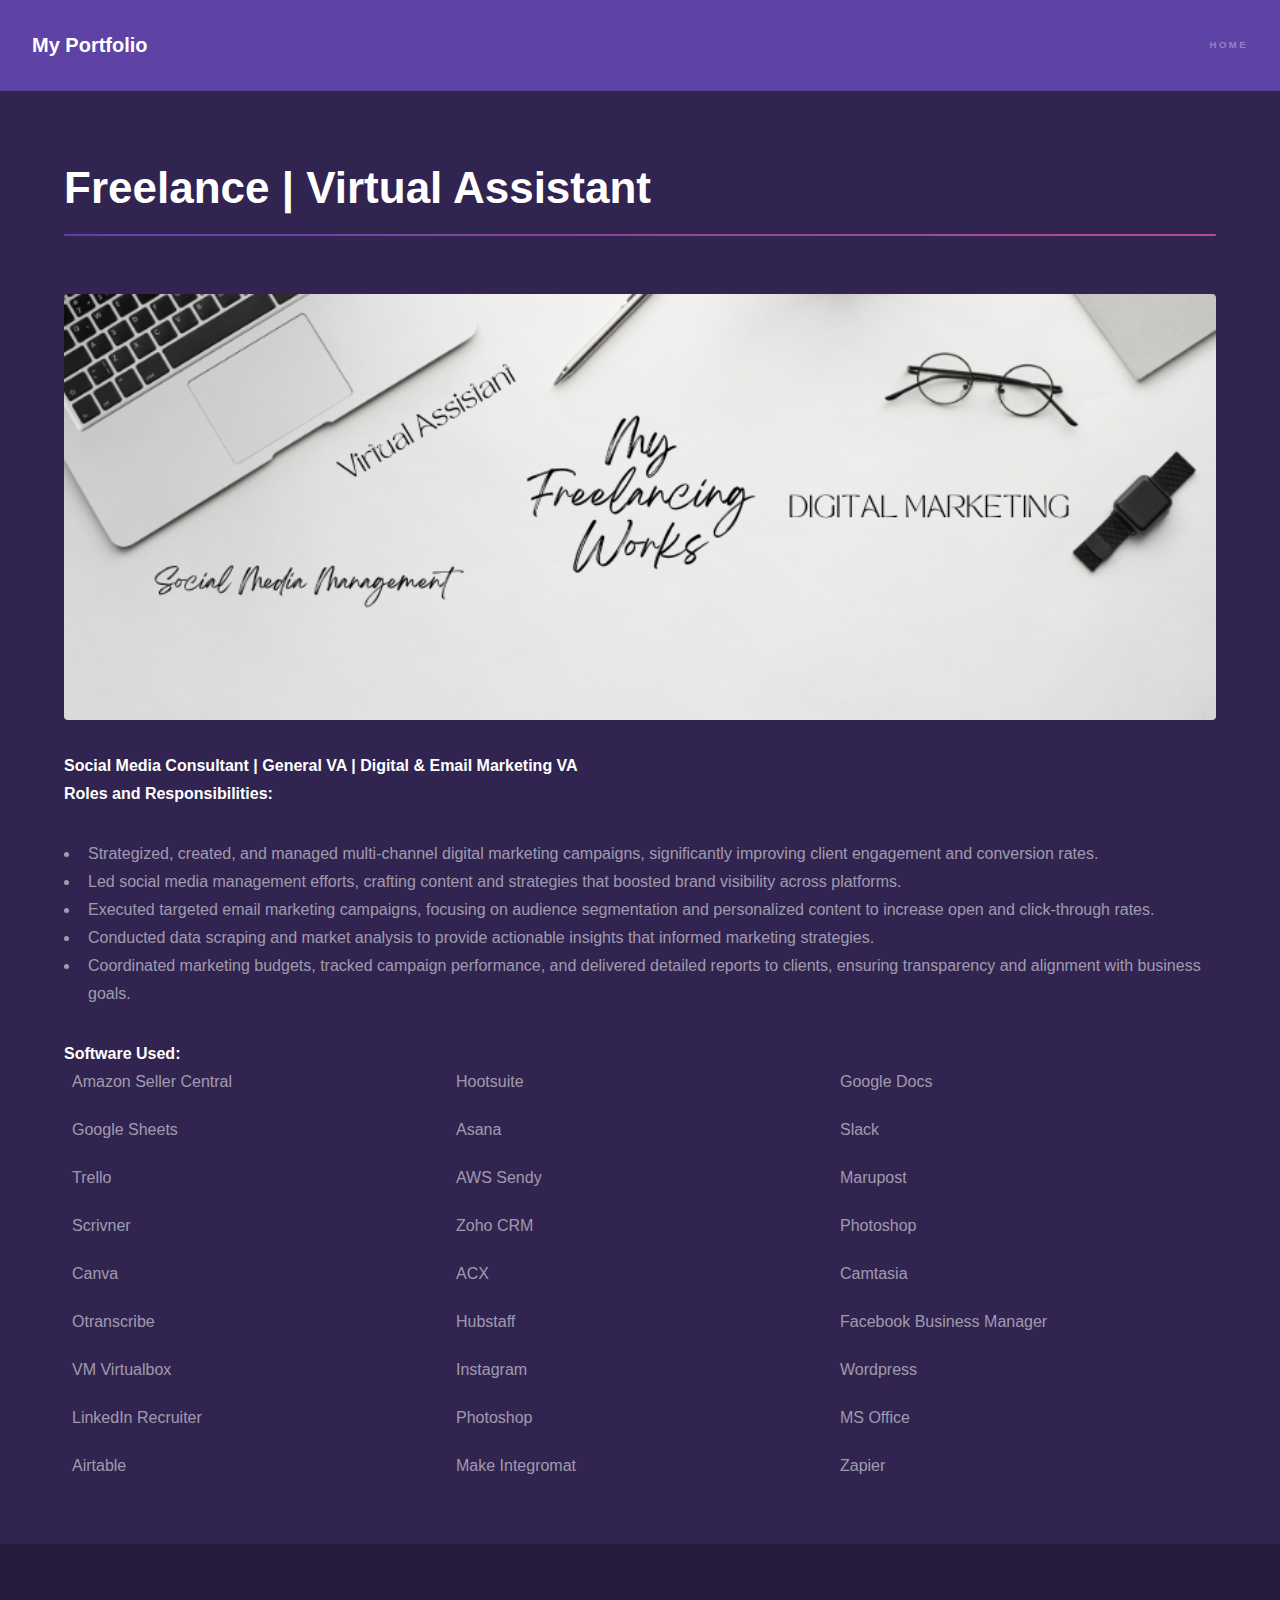
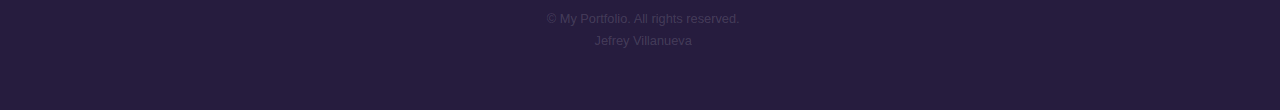
==== commit 631baafc: "Update freelance.html" ====
--- a/freelance.html
+++ b/freelance.html
@@ -77,6 +77,9 @@
 									<li>LinkedIn Recruiter</li>
 									<li>Photoshop</li>
 									<li>MS Office</li>
+									<li>Airtable</li>
+									<li>Make Integromat</li>
+									<li>Zapier</li>
 									
 								</ul>
 							</p>
@@ -104,4 +107,4 @@
 			<script src="assets/js/main.js"></script>
 
 	</body>
-</html>+</html>
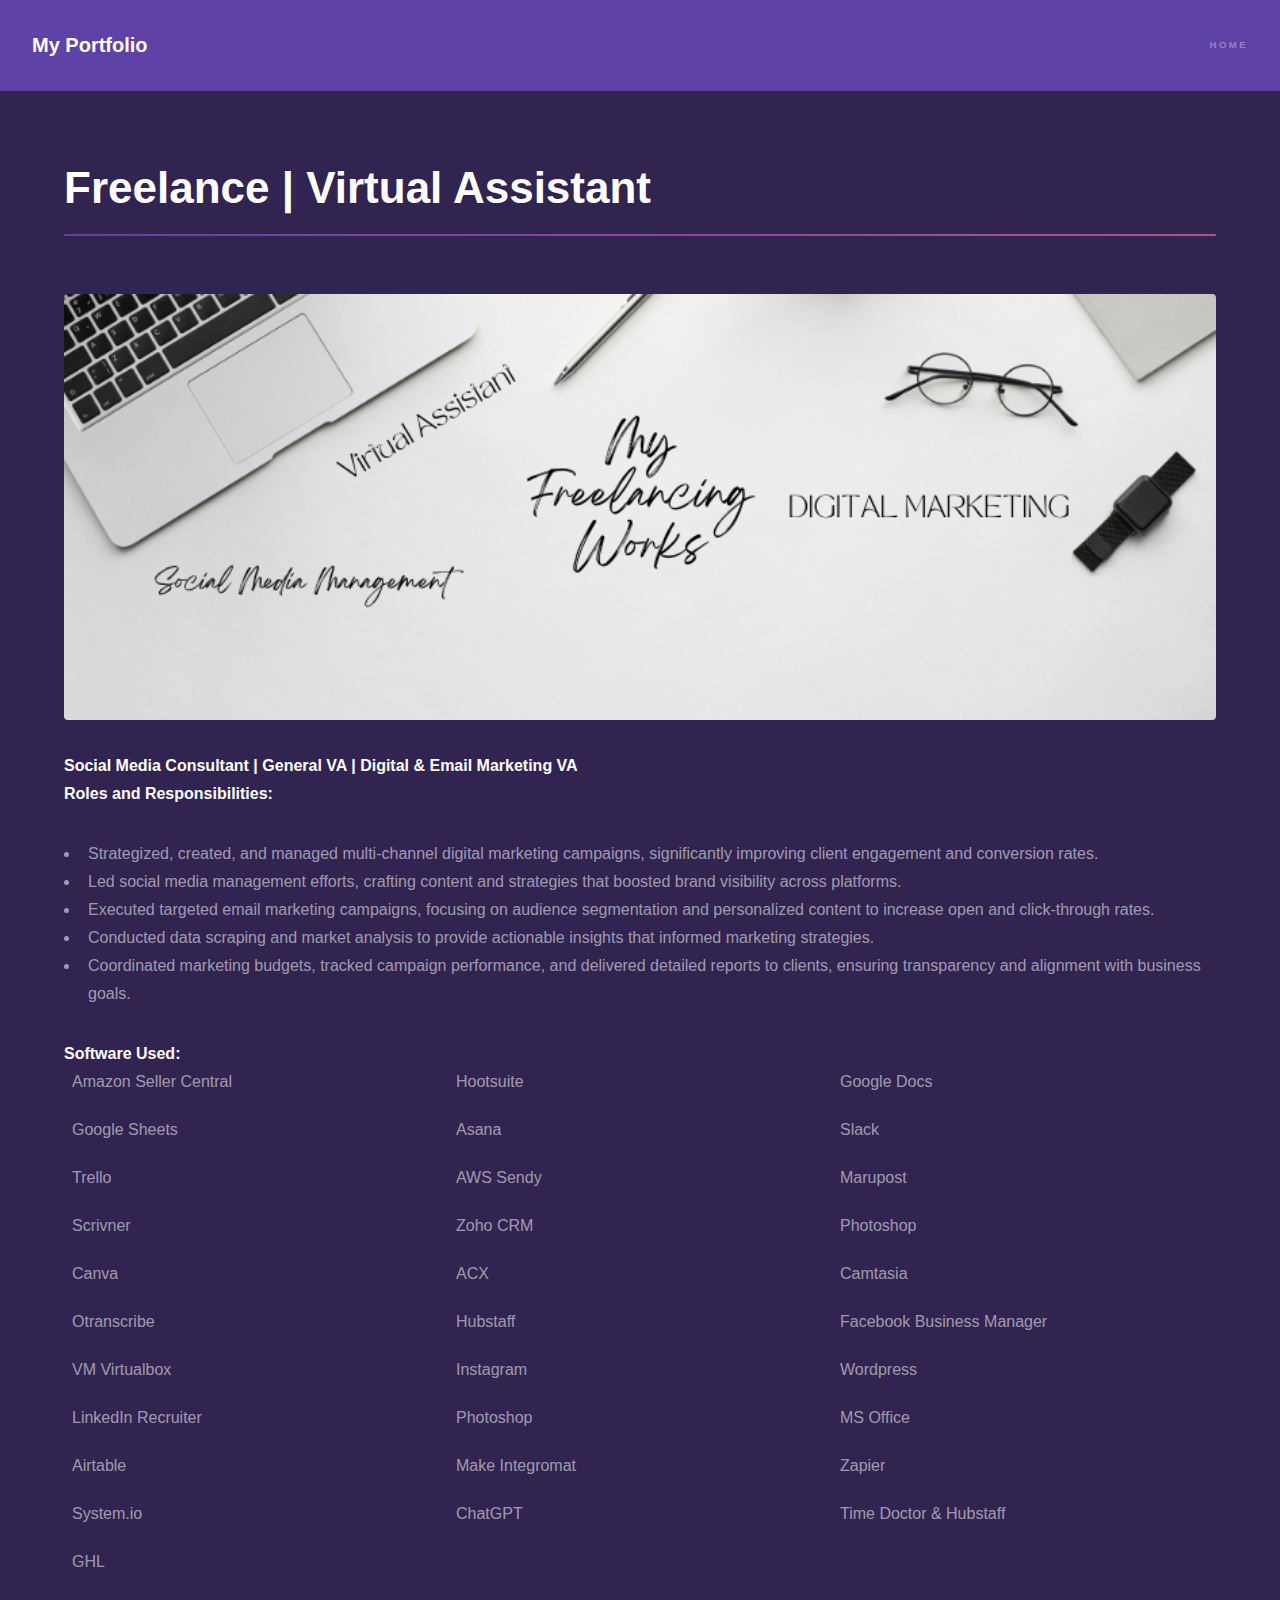
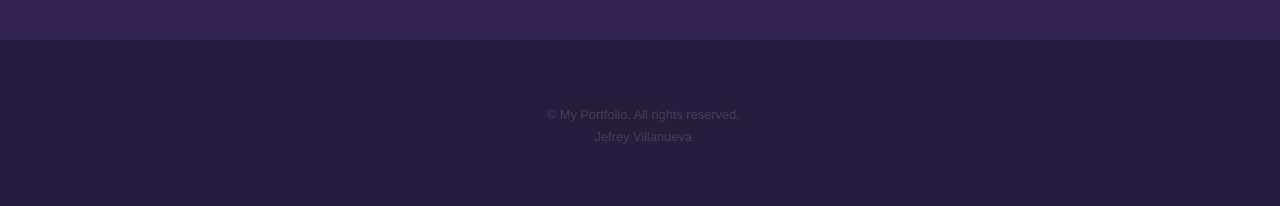
==== commit 99356bd1: "Update freelance.html" ====
--- a/freelance.html
+++ b/freelance.html
@@ -80,7 +80,10 @@
 									<li>Airtable</li>
 									<li>Make Integromat</li>
 									<li>Zapier</li>
-									
+									<li>System.io</li>
+									<li>ChatGPT</li>
+									<li>Time Doctor & Hubstaff</li>
+									<li>GHL</li>
 								</ul>
 							</p>
 						</div>
